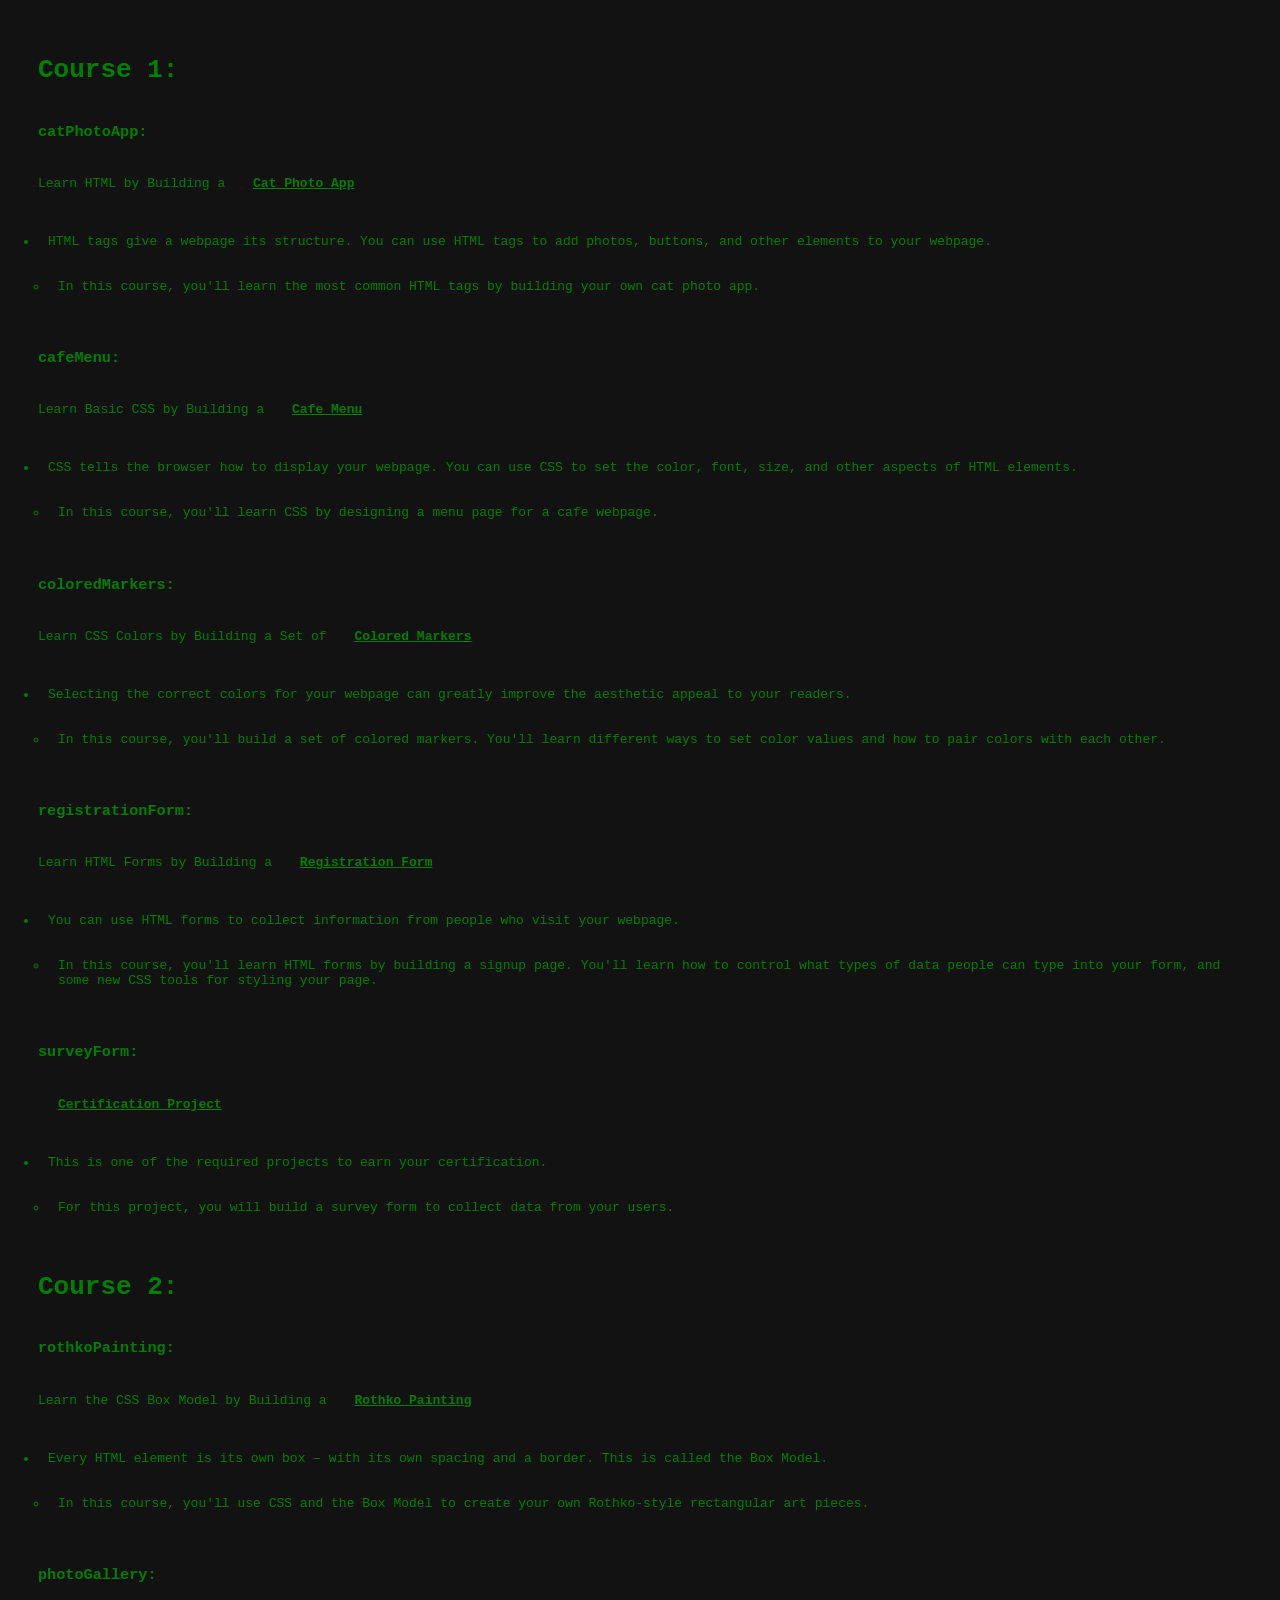
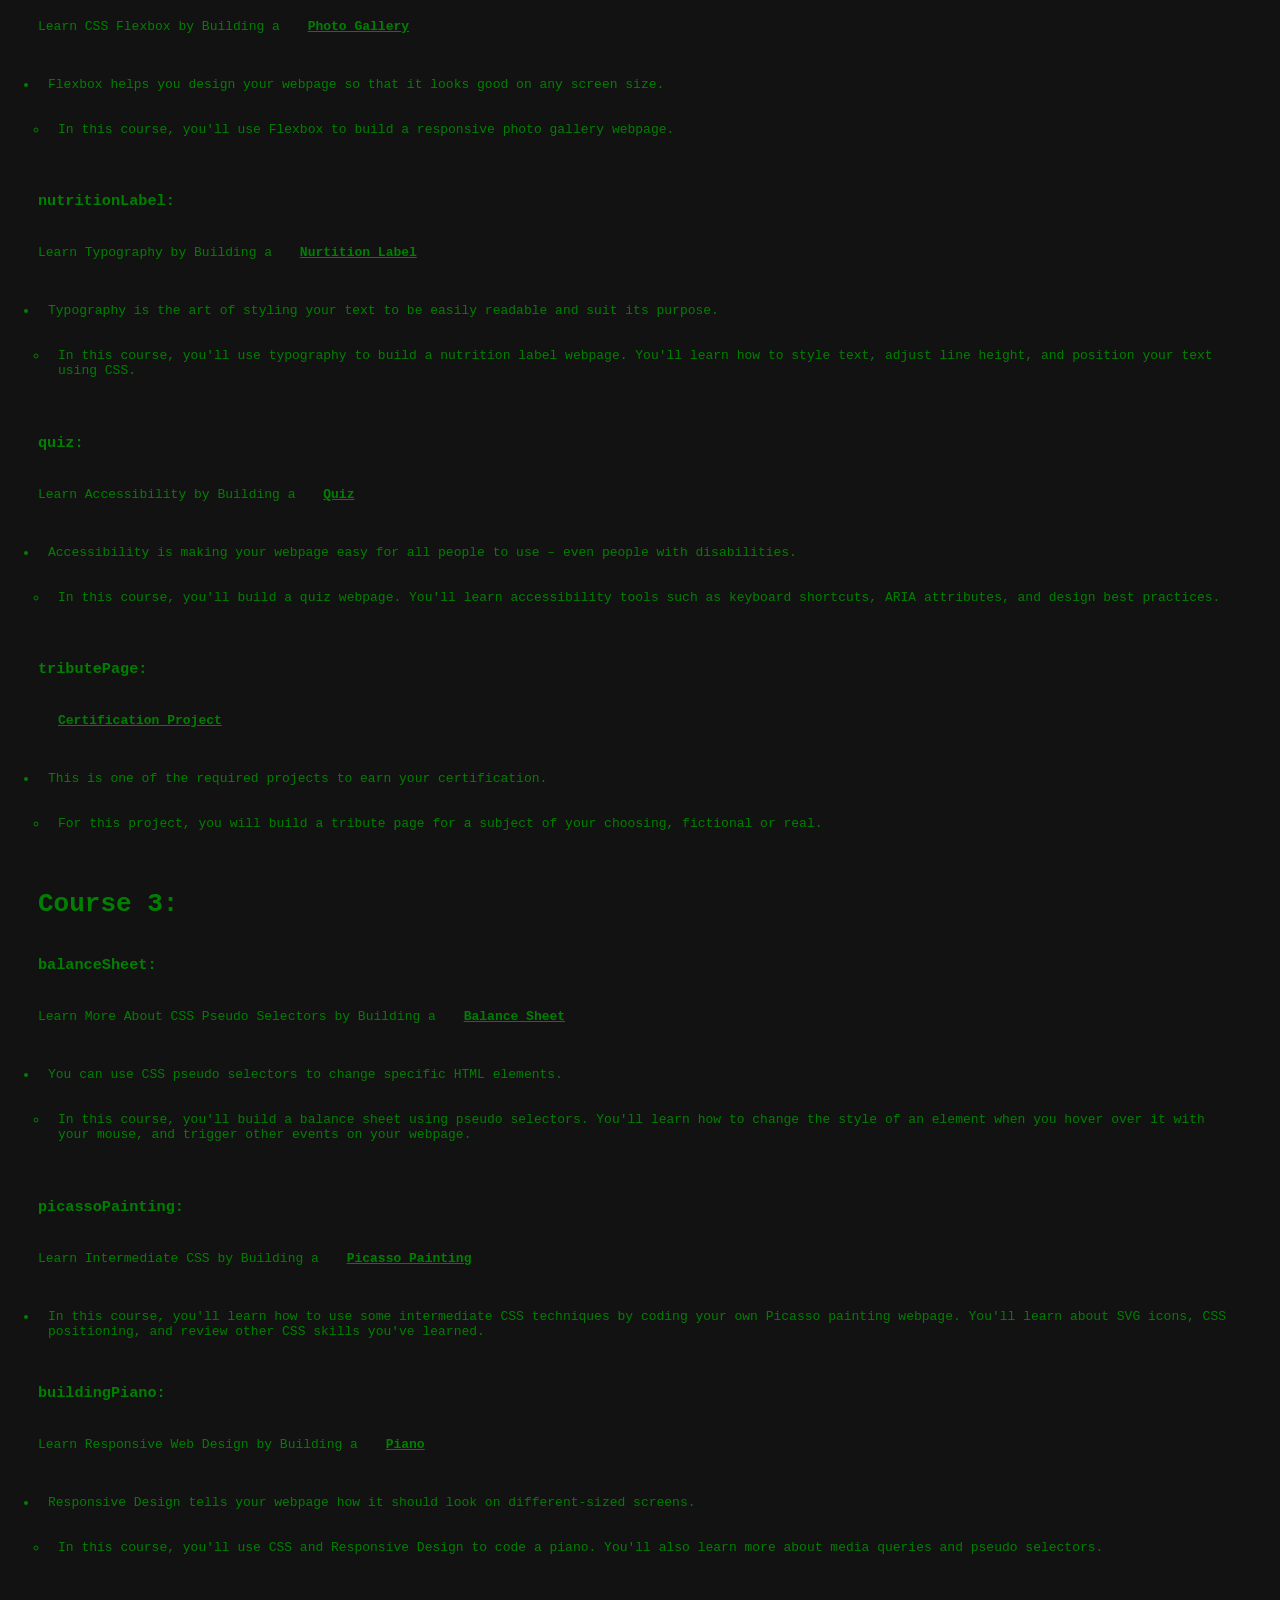
==== index.html @ 643b33eb "Update index.html" ====
<!DOCTYPE html>
<html>
  <head>
    <title>Zo DiSanto - freeCodeCamp</title>
    <meta charset="utf-8">
    <meta name="author" content="Zo DiSanto">
    <meta name="viewport" content="width=device-width, initial-scale=1.0">
    <link rel="icon" type="image/x-icon" href="https://avatars.githubusercontent.com/u/70993217?s=400&u=c252d82e2c57cd011fcbf8a6a89729fcbc9d9026&v=4">
  </head>  
  <style>
    *, html, body {
      background-color: #121212; /* #363535;*/
      color: green;
/*       background-color: darkgrey; */
      font-family: monospace;
      padding: 10px;
    }
    /* Blinking: https://www.w3docs.com/tools/editor/2777 */
/*     .blink {
        font-style: normal;
        animation: blinker 0.6s linear infinite;
    }
    @keyframes blinker {
        50% {
        opacity: 0;
        }
    } */
  </style>
  <body>
    <h1>Course 1:</h1>
    
    <h3>catPhotoApp:</h3>
    <p>Learn HTML by Building a <a href="catPhotoApp/catPhotoApp.html"><b>Cat Photo App</b></a></p>
    <ul>
      <li>HTML tags give a webpage its structure. You can use HTML tags to add photos, buttons, and other elements to your webpage.</li>
      <ul>
        <li>In this course, you'll learn the most common HTML tags by building your own cat photo app.</li>
      </ul>
    </ul>
    
    <h3>cafeMenu:</h3>
    <p>Learn Basic CSS by Building a <a href="cafeMenu/cafeMenu.html"><b>Cafe Menu</b></a></p>
    <ul>
      <li>CSS tells the browser how to display your webpage. You can use CSS to set the color, font, size, and other aspects of HTML elements.</li>
      <ul>
        <li>In this course, you'll learn CSS by designing a menu page for a cafe webpage.</li>
      </ul>
    </ul>
    
    <h3>coloredMarkers:</h3>
    <p>Learn CSS Colors by Building a Set of <a href="coloredMarkers/coloredMarkers.html"><b>Colored Markers</b></a></p>
    <ul>
      <li>Selecting the correct colors for your webpage can greatly improve the aesthetic appeal to your readers.</li>
      <ul>
        <li>In this course, you'll build a set of colored markers. You'll learn different ways to set color values and how to pair colors with each other.</li>
      </ul>
    </ul>
    
    <h3>registrationForm:</h3>
    <p>Learn HTML Forms by Building a <a href="registrationForm/registrationForm.html"><b>Registration Form</b></a></p>
    <ul>
      <li>You can use HTML forms to collect information from people who visit your webpage.</li>
      <ul>
        <li>In this course, you'll learn HTML forms by building a signup page. You'll learn how to control what types of data people can type into your form, and some new CSS tools for styling your page.</li>
      </ul>
    </ul>
    
    <h3>surveyForm:</h3>
    <p><a href="surveyForm/surveyForm.html"><b>Certification Project</b></a></p>
    <ul>
      <li>This is one of the required projects to earn your certification.</li>
      <ul>
        <li>For this project, you will build a survey form to collect data from your users.</li>
      </ul>
    </ul>
    
    <h1>Course 2:</h1>
    
    <h3>rothkoPainting:</h3>
    <p>Learn the CSS Box Model by Building a <a href="rothkoPainting/rothkoPainting.html"><b>Rothko Painting</b></a></p>
    <ul>
      <li>Every HTML element is its own box – with its own spacing and a border. This is called the Box Model.</li>
      <ul>
        <li>In this course, you'll use CSS and the Box Model to create your own Rothko-style rectangular art pieces.</li>
      </ul>
    </ul>
    
    <h3>photoGallery:</h3>
    <p>Learn CSS Flexbox by Building a <a href="photoGallery/photoGallery.html"><b>Photo Gallery</b></a></p>
    <ul>
      <li>Flexbox helps you design your webpage so that it looks good on any screen size.</li>
      <ul>
        <li>In this course, you'll use Flexbox to build a responsive photo gallery webpage.</li>
      </ul>
    </ul>
    
    <h3>nutritionLabel:</h3>
    <p>Learn Typography by Building a <a href="nutritionLabel/nutritionLabel.html"><b>Nurtition Label</b></a></p>
    <ul>
      <li>Typography is the art of styling your text to be easily readable and suit its purpose.</li>
      <ul>
        <li>In this course, you'll use typography to build a nutrition label webpage. You'll learn how to style text, adjust line height, and position your text using CSS.</li>
      </ul>
    </ul>
    
    <h3>quiz:</h3>
    <p>Learn Accessibility by Building a <a href="quiz/quiz.html"><b>Quiz</b></a></p>
    <ul>
      <li>Accessibility is making your webpage easy for all people to use – even people with disabilities.</li>
      <ul>
        <li>In this course, you'll build a quiz webpage. You'll learn accessibility tools such as keyboard shortcuts, ARIA attributes, and design best practices.</li>
      </ul>
    </ul>
    
    <h3>tributePage:</h3>
    <p><a href="tributePage/tributePage.html"><b>Certification Project</b></a></p>
    <ul>
      <li>This is one of the required projects to earn your certification.</li>
      <ul>
        <li>For this project, you will build a tribute page for a subject of your choosing, fictional or real.</li>
      </ul>
    </ul>
    
    <h1>Course 3:</h1>
    
    <h3>balanceSheet:</h3>
    <p>Learn More About CSS Pseudo Selectors by Building a <a href="balanceSheet/balanceSheet.html"><b>Balance Sheet</b></a></p>
    <ul>
      <li>You can use CSS pseudo selectors to change specific HTML elements.</li>
      <ul>
        <li>In this course, you'll build a balance sheet using pseudo selectors. You'll learn how to change the style of an element when you hover over it with your mouse, and trigger other events on your webpage.</li>
      </ul>
    </ul>
    
    <h3>picassoPainting:</h3>
    <p>Learn Intermediate CSS by Building a <a href="picassoPainting/picassoPainting.html"><b>Picasso Painting</b></a></p>
<!--     <ul>
      <li> </li> -->
      <ul>
        <li>In this course, you'll learn how to use some intermediate CSS techniques by coding your own Picasso painting webpage. You'll learn about SVG icons, CSS positioning, and review other CSS skills you've learned.</li>
      </ul>
<!--     </ul> -->
    
    <h3>buildingPiano:</h3>
    <p>Learn Responsive Web Design by Building a <a href="buildingPiano/buildingPiano.html"><b>Piano</b></a></p>
    <ul>
      <li>Responsive Design tells your webpage how it should look on different-sized screens.</li>
      <ul>
        <li>In this course, you'll use CSS and Responsive Design to code a piano. You'll also learn more about media queries and pseudo selectors.</li>
      </ul>
    </ul>
    
  </body>
</html>
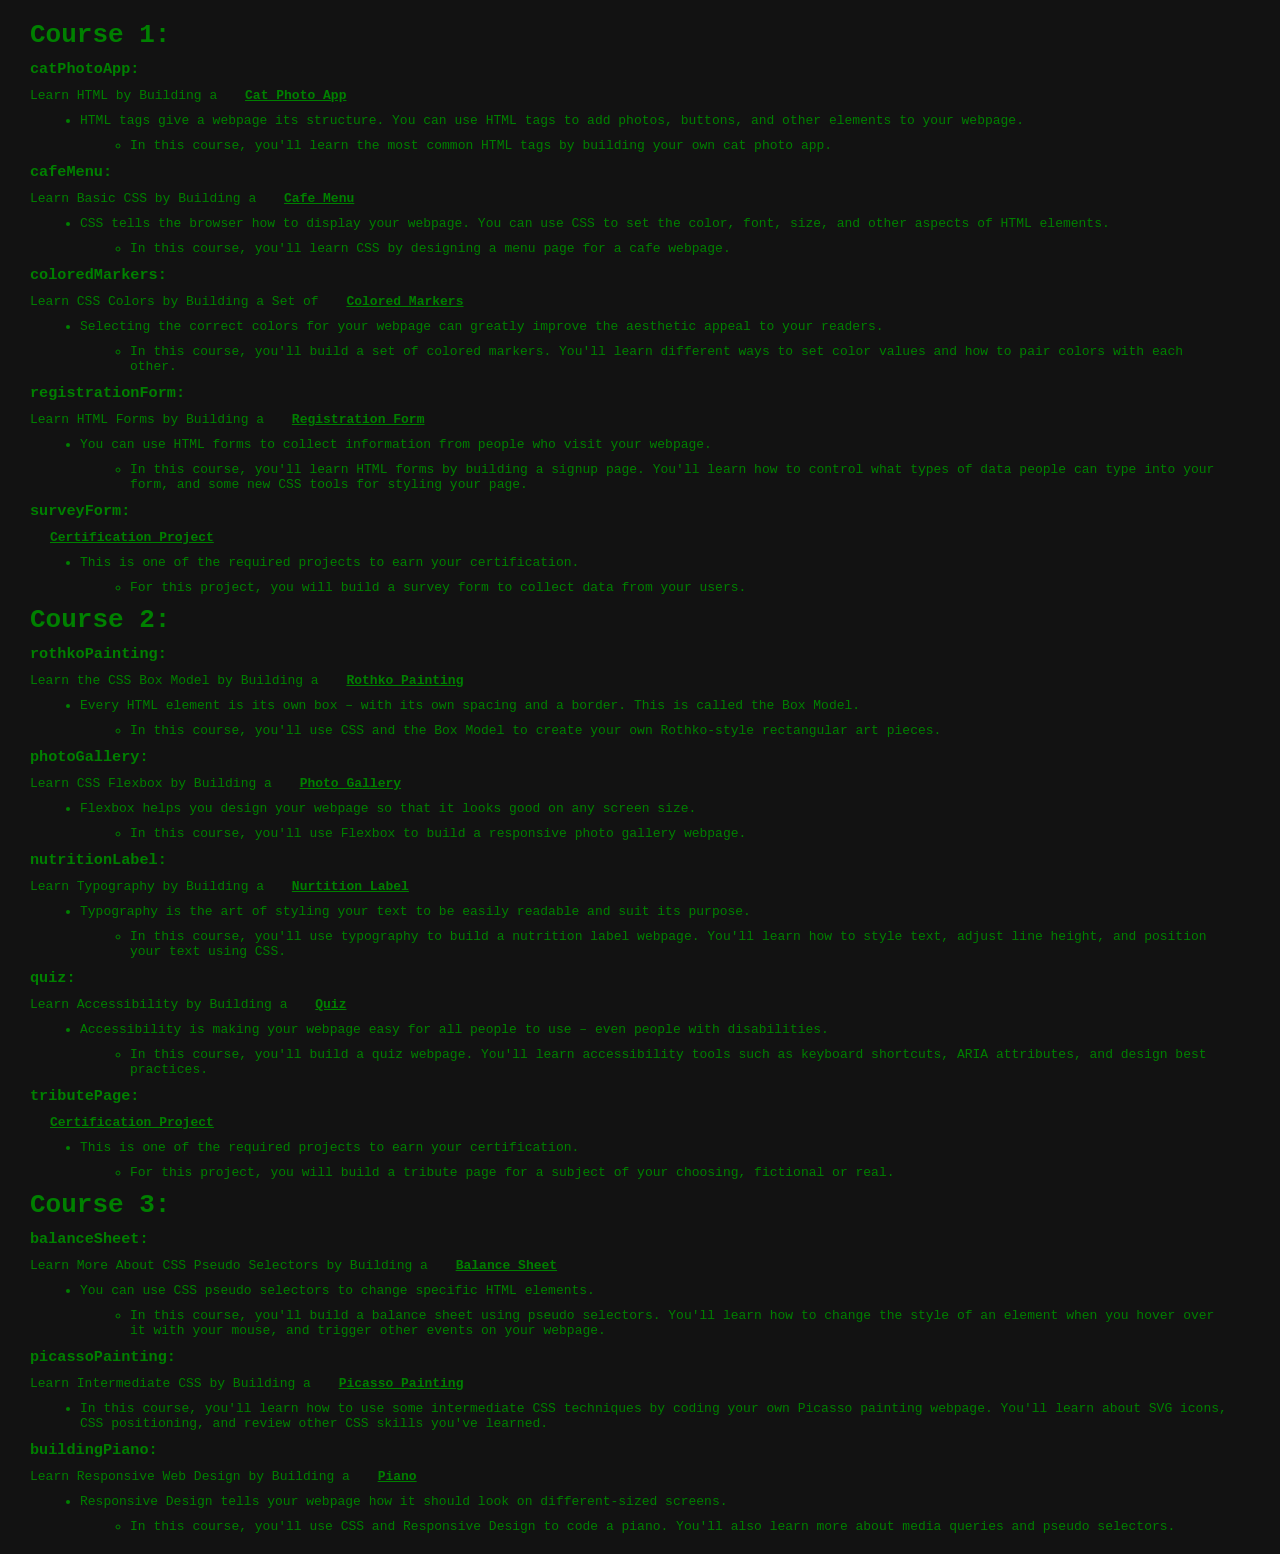
==== commit c412c6e7: "Update index.html" ====
--- a/index.html
+++ b/index.html
@@ -13,7 +13,7 @@
       color: green;
 /*       background-color: darkgrey; */
       font-family: monospace;
-      padding: 10px;
+      margin: 10px;
     }
     /* Blinking: https://www.w3docs.com/tools/editor/2777 */
 /*     .blink {
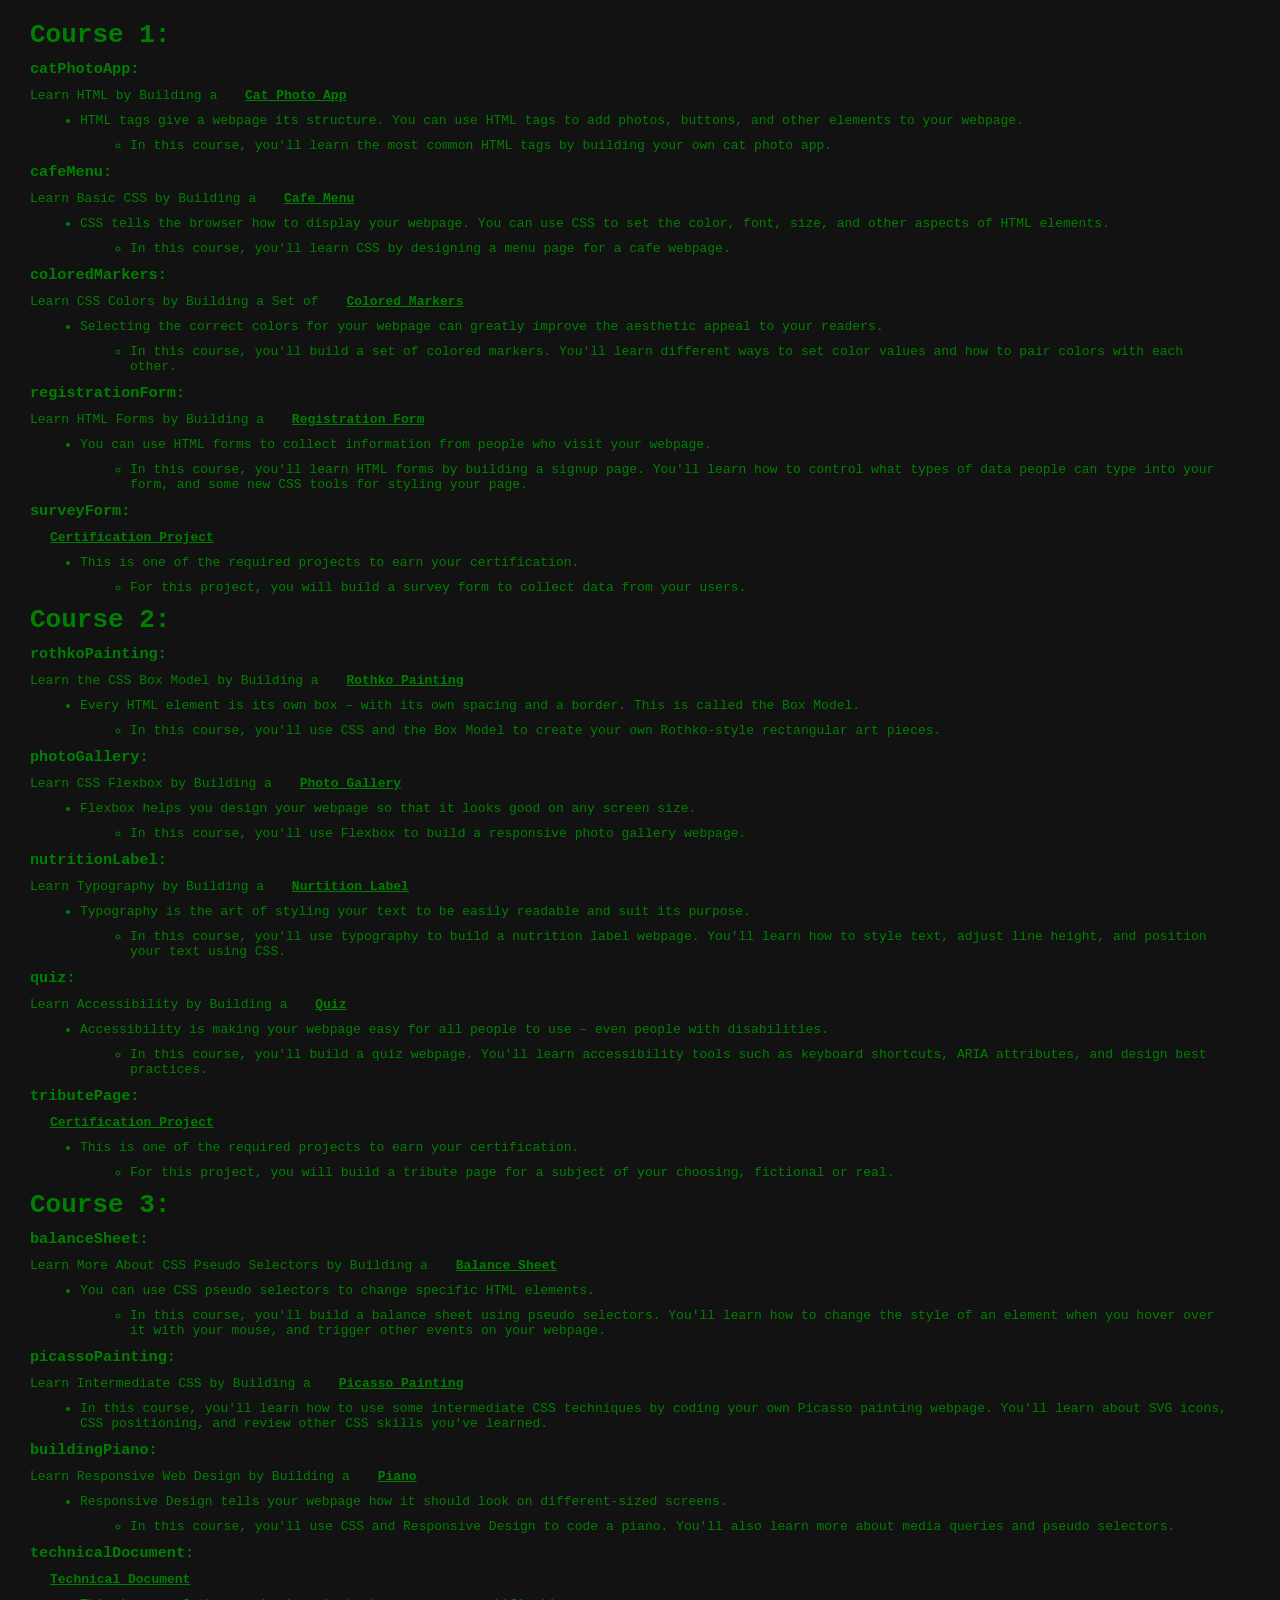
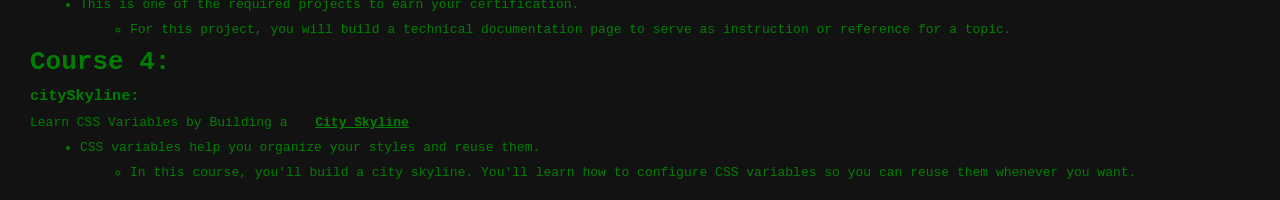
==== commit 27903886: "Update index.html Added: - technicalDocument - citySkyline" ====
--- a/index.html
+++ b/index.html
@@ -150,5 +150,43 @@
       </ul>
     </ul>
     
+    <h3>technicalDocument:</h3>
+    <p><a href="technicalDocument/techDocu.html"><b>Technical Document</b></a></p>
+    <ul>
+      <li>This is one of the required projects to earn your certification.</li>
+      <ul>
+        <li>For this project, you will build a technical documentation page to serve as instruction or reference for a topic.</li>
+      </ul>
+    </ul>
+    
+    <h1>Course 4:</h1>
+    
+    <h3>citySkyline:</h3>
+    <p>Learn CSS Variables by Building a <a href="citySkyline/citySkyline.html"><b>City Skyline</b></a></p>
+    <ul>
+      <li>CSS variables help you organize your styles and reuse them.</li>
+      <ul>
+        <li>In this course, you'll build a city skyline. You'll learn how to configure CSS variables so you can reuse them whenever you want.</li>
+      </ul>
+    </ul>
+    
+    <!--<h3>picassoPainting:</h3>
+    <p>Learn Intermediate CSS by Building a <a href="picassoPainting/picassoPainting.html"><b>Picasso Painting</b></a></p>
+     <ul>
+      <li> </li> 
+      <ul>
+        <li>In this course, you'll learn how to use some intermediate CSS techniques by coding your own Picasso painting webpage. You'll learn about SVG icons, CSS positioning, and review other CSS skills you've learned.</li>
+      </ul>
+    </ul> 
+    
+    <h3>buildingPiano:</h3>
+    <p>Learn Responsive Web Design by Building a <a href="buildingPiano/buildingPiano.html"><b>Piano</b></a></p>
+    <ul>
+      <li>Responsive Design tells your webpage how it should look on different-sized screens.</li>
+      <ul>
+        <li>In this course, you'll use CSS and Responsive Design to code a piano. You'll also learn more about media queries and pseudo selectors.</li>
+      </ul>
+    </ul>-->
+    
   </body>
 </html>
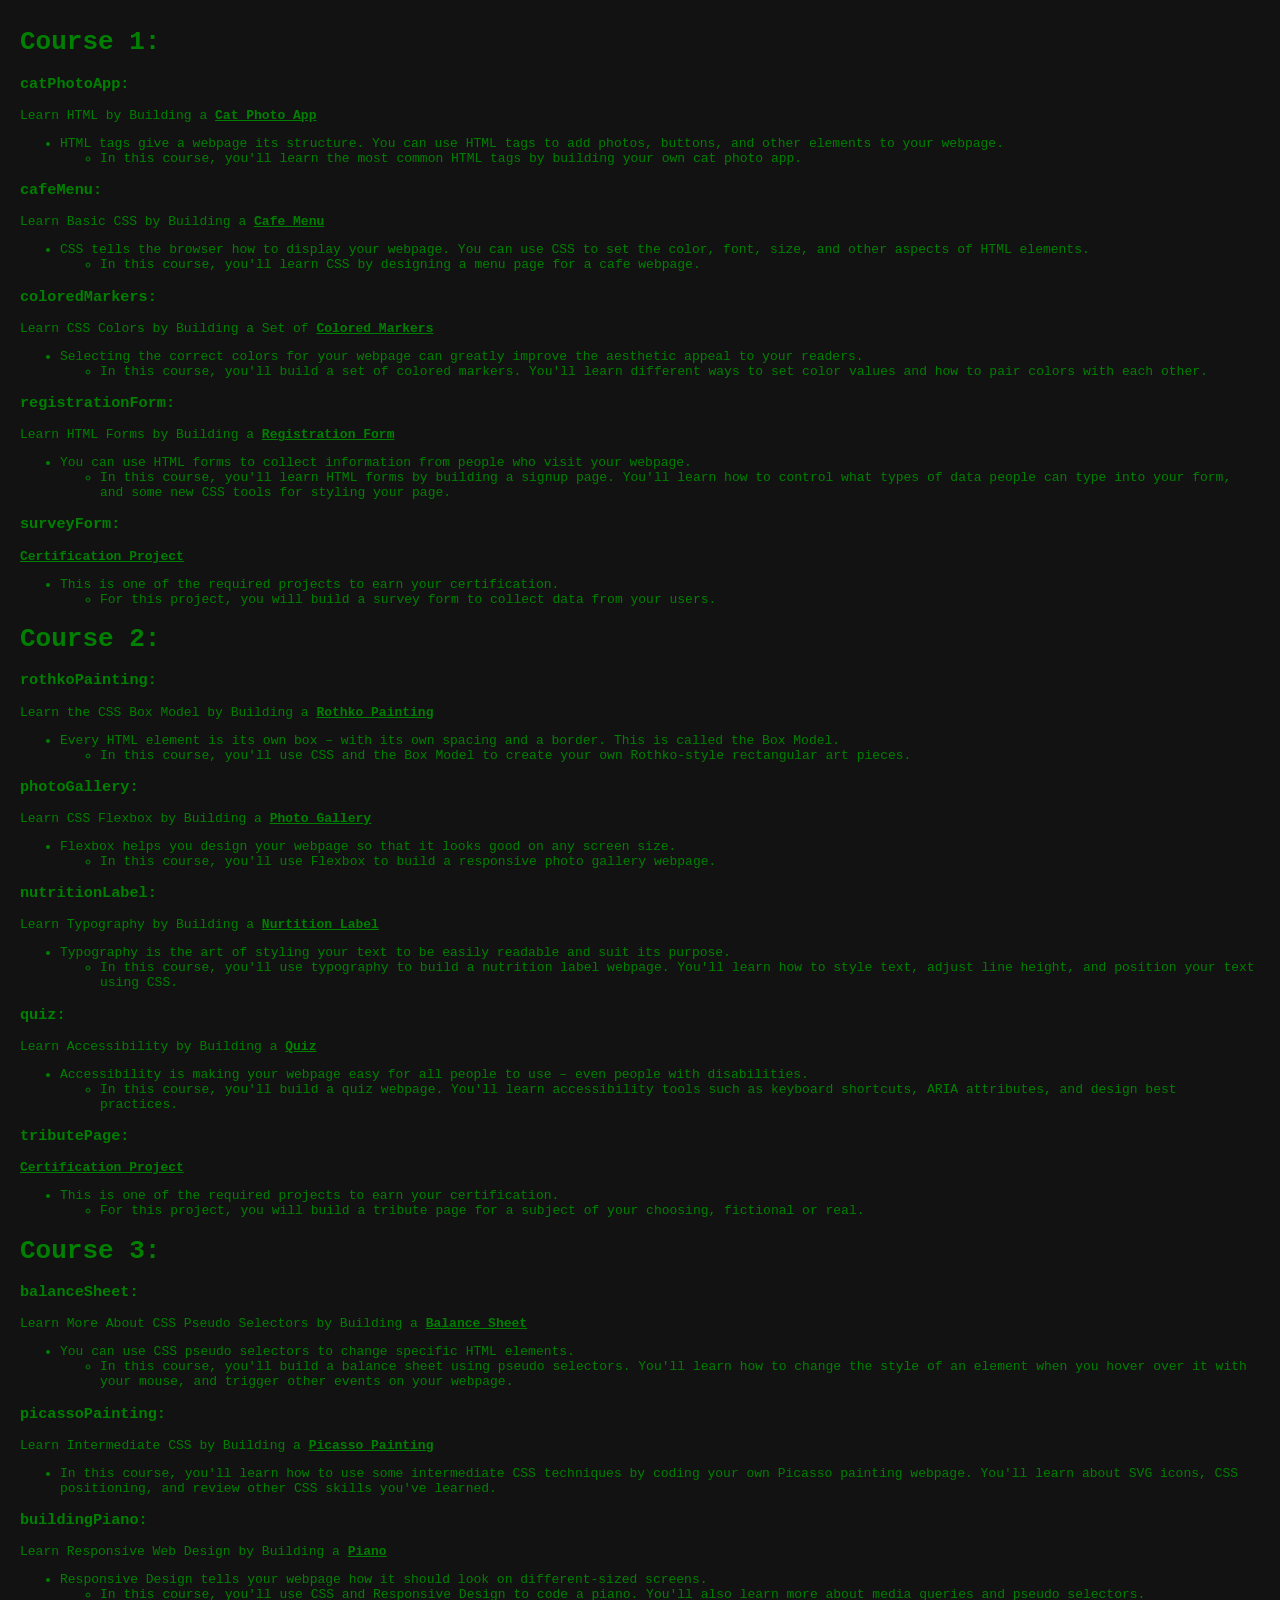
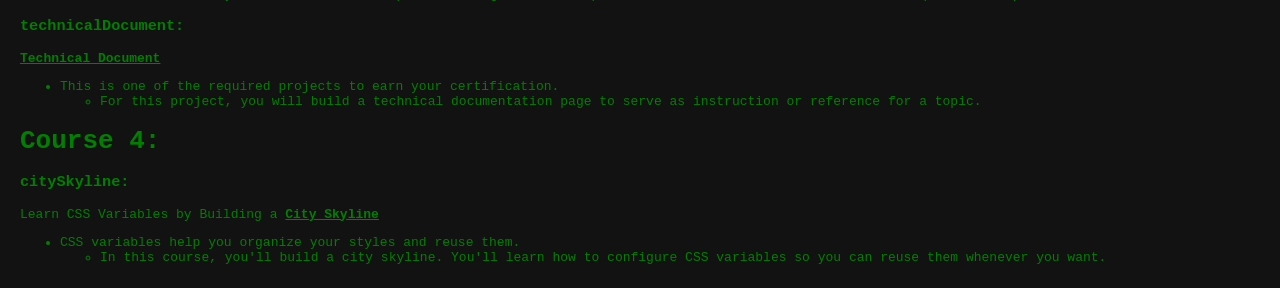
==== commit 719dac78: "Update index.html" ====
--- a/index.html
+++ b/index.html
@@ -13,6 +13,8 @@
       color: green;
 /*       background-color: darkgrey; */
       font-family: monospace;
+    }
+    html, body {
       margin: 10px;
     }
     /* Blinking: https://www.w3docs.com/tools/editor/2777 */
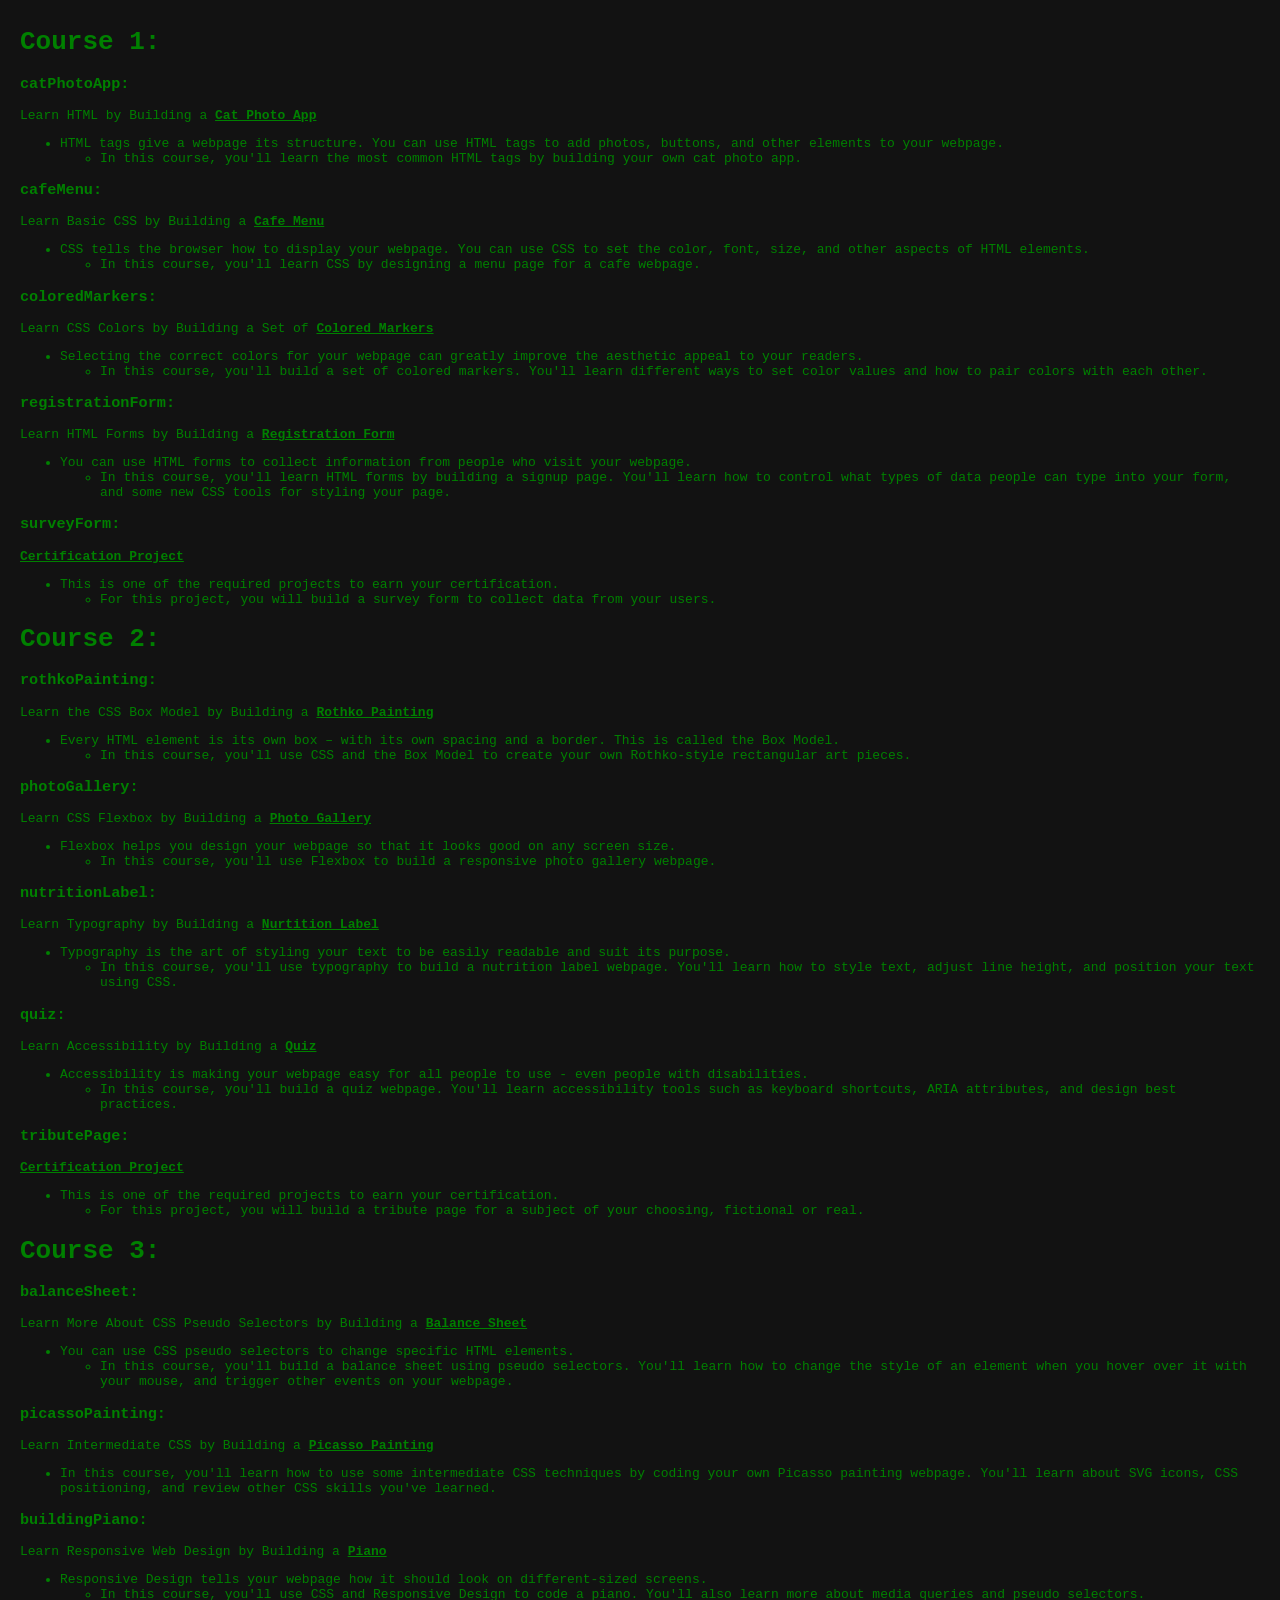
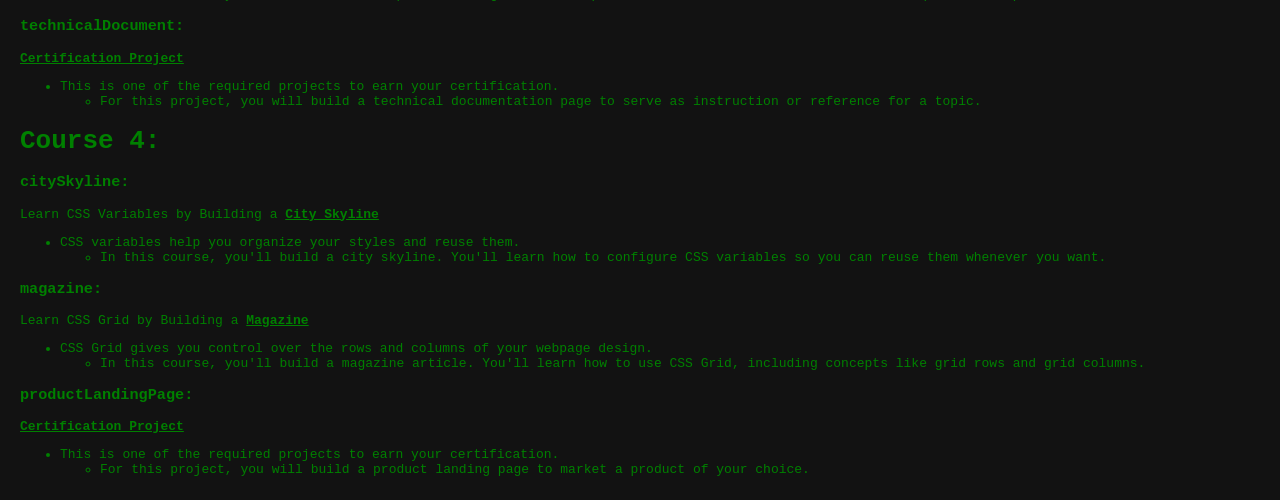
==== commit 2a670486: "in progress" ====
--- a/index.html
+++ b/index.html
@@ -17,16 +17,6 @@
     html, body {
       margin: 10px;
     }
-    /* Blinking: https://www.w3docs.com/tools/editor/2777 */
-/*     .blink {
-        font-style: normal;
-        animation: blinker 0.6s linear infinite;
-    }
-    @keyframes blinker {
-        50% {
-        opacity: 0;
-        }
-    } */
   </style>
   <body>
     <h1>Course 1:</h1>
@@ -108,7 +98,7 @@
     <h3>quiz:</h3>
     <p>Learn Accessibility by Building a <a href="quiz/quiz.html"><b>Quiz</b></a></p>
     <ul>
-      <li>Accessibility is making your webpage easy for all people to use – even people with disabilities.</li>
+      <li>Accessibility is making your webpage easy for all people to use - even people with disabilities.</li>
       <ul>
         <li>In this course, you'll build a quiz webpage. You'll learn accessibility tools such as keyboard shortcuts, ARIA attributes, and design best practices.</li>
       </ul>
@@ -153,7 +143,7 @@
     </ul>
     
     <h3>technicalDocument:</h3>
-    <p><a href="technicalDocument/techDocu.html"><b>Technical Document</b></a></p>
+    <p><a href="technicalDocument/techDocu.html"><b>Certification Project</b></a></p>
     <ul>
       <li>This is one of the required projects to earn your certification.</li>
       <ul>
@@ -171,24 +161,25 @@
         <li>In this course, you'll build a city skyline. You'll learn how to configure CSS variables so you can reuse them whenever you want.</li>
       </ul>
     </ul>
+
+    <h3>magazine:</h3>
+    <p>Learn CSS Grid by Building a <a href="magazine/index.html"><b>Magazine</b></a></p>
+    <ul>
+      <li>CSS Grid gives you control over the rows and columns of your webpage design.</li>
+      <ul>
+        <li>In this course, you'll build a magazine article. You'll learn how to use CSS Grid, including concepts like grid rows and grid columns.</li>
+      </ul>
+    </ul>
+
+    <h3>productLandingPage:</h3>
+    <p><a href="productLandingPage/index.html"><b>Certification Project</b></a></p>
+    <ul>
+      <li>This is one of the required projects to earn your certification.</li>
+      <ul>
+        <li>For this project, you will build a product landing page to market a product of your choice.</li>
+      </ul>
+    </ul>
     
-    <!--<h3>picassoPainting:</h3>
-    <p>Learn Intermediate CSS by Building a <a href="picassoPainting/picassoPainting.html"><b>Picasso Painting</b></a></p>
-     <ul>
-      <li> </li> 
-      <ul>
-        <li>In this course, you'll learn how to use some intermediate CSS techniques by coding your own Picasso painting webpage. You'll learn about SVG icons, CSS positioning, and review other CSS skills you've learned.</li>
-      </ul>
-    </ul> 
-    
-    <h3>buildingPiano:</h3>
-    <p>Learn Responsive Web Design by Building a <a href="buildingPiano/buildingPiano.html"><b>Piano</b></a></p>
-    <ul>
-      <li>Responsive Design tells your webpage how it should look on different-sized screens.</li>
-      <ul>
-        <li>In this course, you'll use CSS and Responsive Design to code a piano. You'll also learn more about media queries and pseudo selectors.</li>
-      </ul>
-    </ul>-->
     
   </body>
 </html>
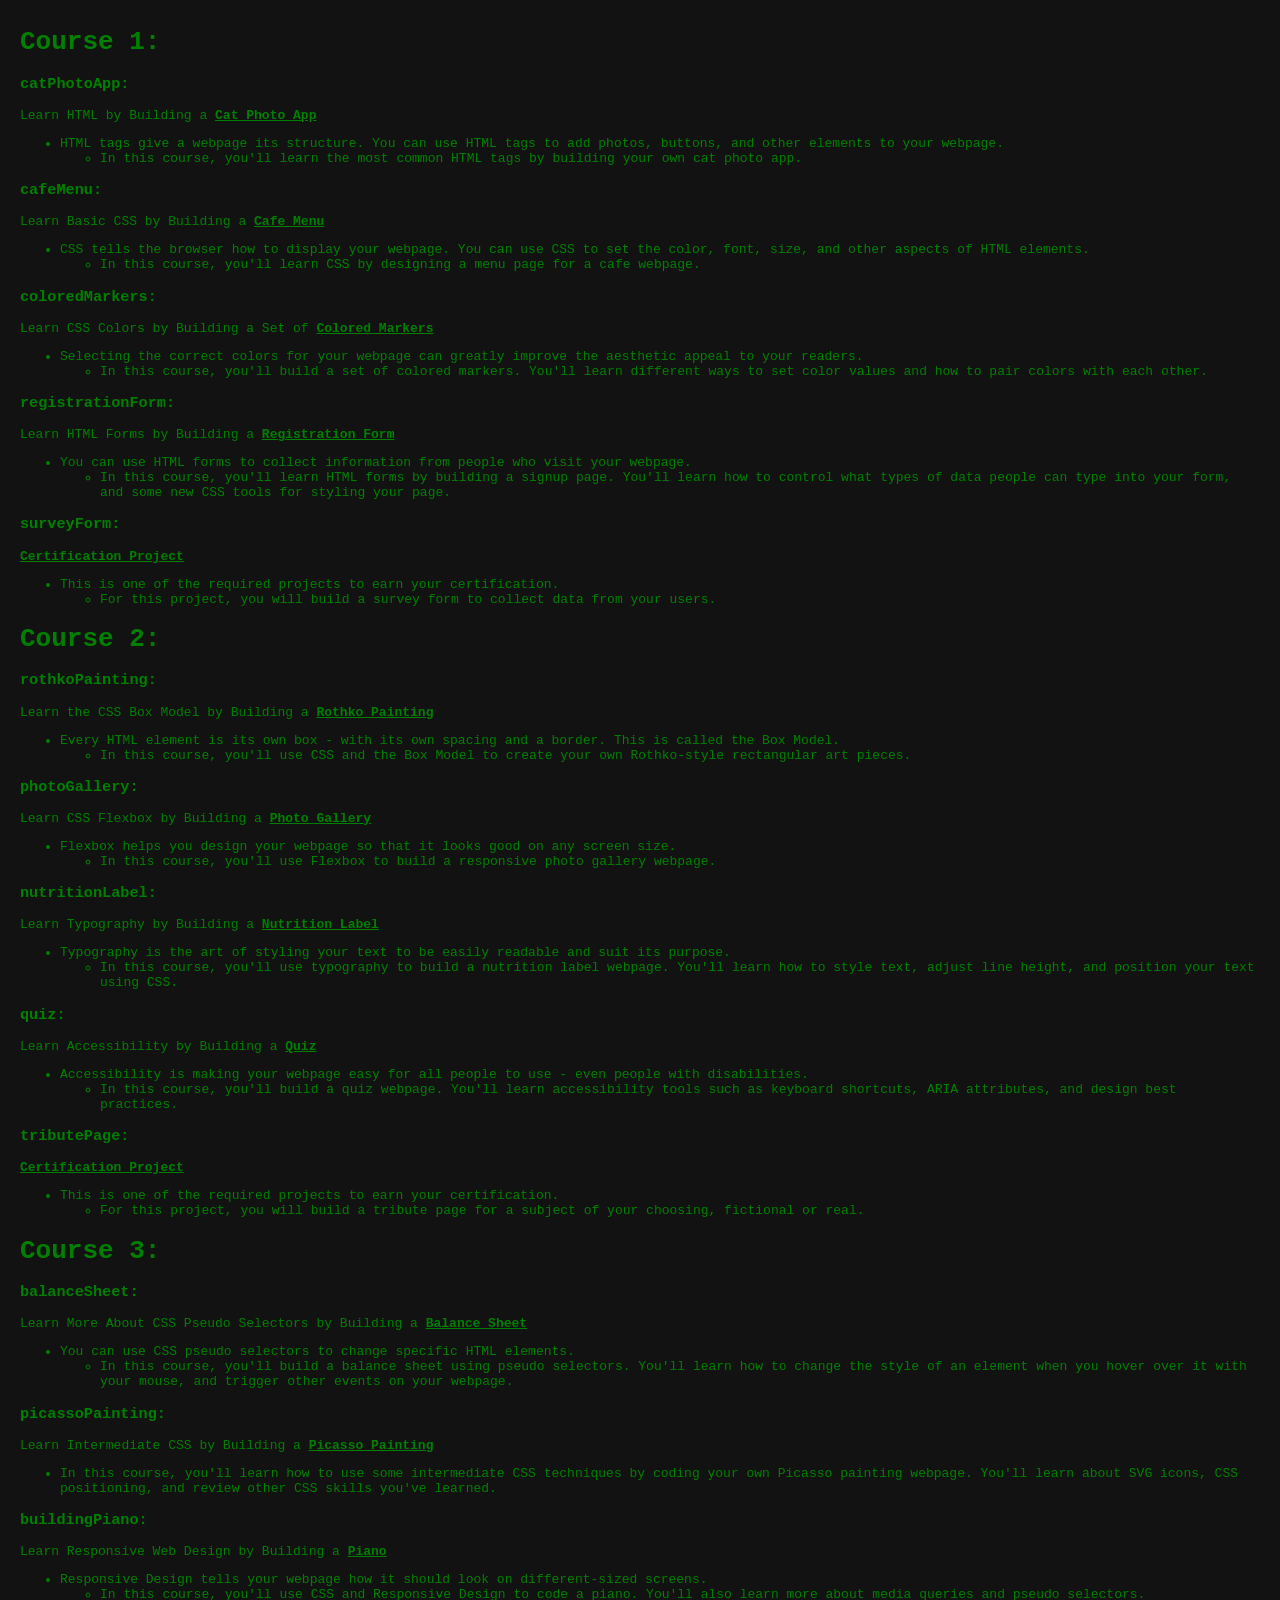
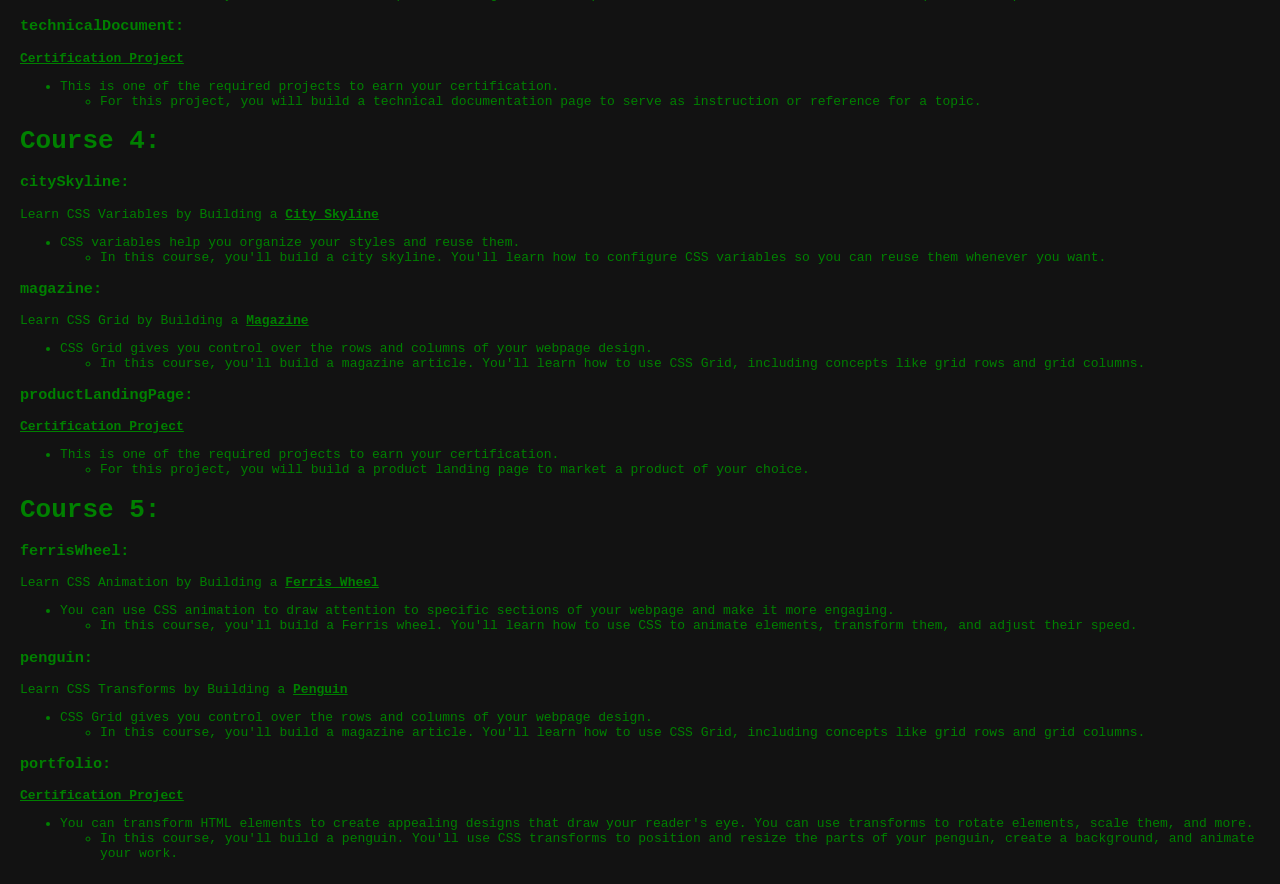
==== commit bb2cab53: "planning for tomorrow" ====
--- a/index.html
+++ b/index.html
@@ -2,184 +2,409 @@
 <html>
   <head>
     <title>Zo DiSanto - freeCodeCamp</title>
-    <meta charset="utf-8">
-    <meta name="author" content="Zo DiSanto">
-    <meta name="viewport" content="width=device-width, initial-scale=1.0">
-    <link rel="icon" type="image/x-icon" href="https://avatars.githubusercontent.com/u/70993217?s=400&u=c252d82e2c57cd011fcbf8a6a89729fcbc9d9026&v=4">
-  </head>  
+    <meta charset="utf-8" />
+    <meta name="author" content="Zo DiSanto" />
+    <meta name="viewport" content="width=device-width, initial-scale=1.0" />
+    <link
+      rel="icon"
+      type="image/x-icon"
+      href="https://avatars.githubusercontent.com/u/70993217?s=400&u=c252d82e2c57cd011fcbf8a6a89729fcbc9d9026&v=4"
+    />
+  </head>
   <style>
-    *, html, body {
+    *,
+    html,
+    body {
       background-color: #121212; /* #363535;*/
       color: green;
-/*       background-color: darkgrey; */
+      /*       background-color: darkgrey; */
       font-family: monospace;
     }
-    html, body {
+    html,
+    body {
       margin: 10px;
     }
   </style>
   <body>
     <h1>Course 1:</h1>
-    
+
     <h3>catPhotoApp:</h3>
-    <p>Learn HTML by Building a <a href="catPhotoApp/catPhotoApp.html"><b>Cat Photo App</b></a></p>
-    <ul>
-      <li>HTML tags give a webpage its structure. You can use HTML tags to add photos, buttons, and other elements to your webpage.</li>
-      <ul>
-        <li>In this course, you'll learn the most common HTML tags by building your own cat photo app.</li>
-      </ul>
-    </ul>
-    
+    <p>
+      Learn HTML by Building a
+      <a href="catPhotoApp/catPhotoApp.html" target="_blank"
+        ><b>Cat Photo App</b></a
+      >
+    </p>
+    <ul>
+      <li>
+        HTML tags give a webpage its structure. You can use HTML tags to add
+        photos, buttons, and other elements to your webpage.
+      </li>
+      <ul>
+        <li>
+          In this course, you'll learn the most common HTML tags by building
+          your own cat photo app.
+        </li>
+      </ul>
+    </ul>
+
     <h3>cafeMenu:</h3>
-    <p>Learn Basic CSS by Building a <a href="cafeMenu/cafeMenu.html"><b>Cafe Menu</b></a></p>
-    <ul>
-      <li>CSS tells the browser how to display your webpage. You can use CSS to set the color, font, size, and other aspects of HTML elements.</li>
-      <ul>
-        <li>In this course, you'll learn CSS by designing a menu page for a cafe webpage.</li>
-      </ul>
-    </ul>
-    
+    <p>
+      Learn Basic CSS by Building a
+      <a href="cafeMenu/cafeMenu.html" target="_blank"><b>Cafe Menu</b></a>
+    </p>
+    <ul>
+      <li>
+        CSS tells the browser how to display your webpage. You can use CSS to
+        set the color, font, size, and other aspects of HTML elements.
+      </li>
+      <ul>
+        <li>
+          In this course, you'll learn CSS by designing a menu page for a cafe
+          webpage.
+        </li>
+      </ul>
+    </ul>
+
     <h3>coloredMarkers:</h3>
-    <p>Learn CSS Colors by Building a Set of <a href="coloredMarkers/coloredMarkers.html"><b>Colored Markers</b></a></p>
-    <ul>
-      <li>Selecting the correct colors for your webpage can greatly improve the aesthetic appeal to your readers.</li>
-      <ul>
-        <li>In this course, you'll build a set of colored markers. You'll learn different ways to set color values and how to pair colors with each other.</li>
-      </ul>
-    </ul>
-    
+    <p>
+      Learn CSS Colors by Building a Set of
+      <a href="coloredMarkers/coloredMarkers.html" target="_blank"
+        ><b>Colored Markers</b></a
+      >
+    </p>
+    <ul>
+      <li>
+        Selecting the correct colors for your webpage can greatly improve the
+        aesthetic appeal to your readers.
+      </li>
+      <ul>
+        <li>
+          In this course, you'll build a set of colored markers. You'll learn
+          different ways to set color values and how to pair colors with each
+          other.
+        </li>
+      </ul>
+    </ul>
+
     <h3>registrationForm:</h3>
-    <p>Learn HTML Forms by Building a <a href="registrationForm/registrationForm.html"><b>Registration Form</b></a></p>
-    <ul>
-      <li>You can use HTML forms to collect information from people who visit your webpage.</li>
-      <ul>
-        <li>In this course, you'll learn HTML forms by building a signup page. You'll learn how to control what types of data people can type into your form, and some new CSS tools for styling your page.</li>
-      </ul>
-    </ul>
-    
+    <p>
+      Learn HTML Forms by Building a
+      <a href="registrationForm/registrationForm.html" target="_blank"
+        ><b>Registration Form</b></a
+      >
+    </p>
+    <ul>
+      <li>
+        You can use HTML forms to collect information from people who visit your
+        webpage.
+      </li>
+      <ul>
+        <li>
+          In this course, you'll learn HTML forms by building a signup page.
+          You'll learn how to control what types of data people can type into
+          your form, and some new CSS tools for styling your page.
+        </li>
+      </ul>
+    </ul>
+
     <h3>surveyForm:</h3>
-    <p><a href="surveyForm/surveyForm.html"><b>Certification Project</b></a></p>
+    <p>
+      <a href="surveyForm/surveyForm.html" target="_blank"
+        ><b>Certification Project</b></a
+      >
+    </p>
     <ul>
       <li>This is one of the required projects to earn your certification.</li>
       <ul>
-        <li>For this project, you will build a survey form to collect data from your users.</li>
-      </ul>
-    </ul>
-    
+        <li>
+          For this project, you will build a survey form to collect data from
+          your users.
+        </li>
+      </ul>
+    </ul>
+
     <h1>Course 2:</h1>
-    
+
     <h3>rothkoPainting:</h3>
-    <p>Learn the CSS Box Model by Building a <a href="rothkoPainting/rothkoPainting.html"><b>Rothko Painting</b></a></p>
-    <ul>
-      <li>Every HTML element is its own box – with its own spacing and a border. This is called the Box Model.</li>
-      <ul>
-        <li>In this course, you'll use CSS and the Box Model to create your own Rothko-style rectangular art pieces.</li>
-      </ul>
-    </ul>
-    
+    <p>
+      Learn the CSS Box Model by Building a
+      <a href="rothkoPainting/rothkoPainting.html" target="_blank"
+        ><b>Rothko Painting</b></a
+      >
+    </p>
+    <ul>
+      <li>
+        Every HTML element is its own box - with its own spacing and a border.
+        This is called the Box Model.
+      </li>
+      <ul>
+        <li>
+          In this course, you'll use CSS and the Box Model to create your own
+          Rothko-style rectangular art pieces.
+        </li>
+      </ul>
+    </ul>
+
     <h3>photoGallery:</h3>
-    <p>Learn CSS Flexbox by Building a <a href="photoGallery/photoGallery.html"><b>Photo Gallery</b></a></p>
-    <ul>
-      <li>Flexbox helps you design your webpage so that it looks good on any screen size.</li>
-      <ul>
-        <li>In this course, you'll use Flexbox to build a responsive photo gallery webpage.</li>
-      </ul>
-    </ul>
-    
+    <p>
+      Learn CSS Flexbox by Building a
+      <a href="photoGallery/photoGallery.html" target="_blank"
+        ><b>Photo Gallery</b></a
+      >
+    </p>
+    <ul>
+      <li>
+        Flexbox helps you design your webpage so that it looks good on any
+        screen size.
+      </li>
+      <ul>
+        <li>
+          In this course, you'll use Flexbox to build a responsive photo gallery
+          webpage.
+        </li>
+      </ul>
+    </ul>
+
     <h3>nutritionLabel:</h3>
-    <p>Learn Typography by Building a <a href="nutritionLabel/nutritionLabel.html"><b>Nurtition Label</b></a></p>
-    <ul>
-      <li>Typography is the art of styling your text to be easily readable and suit its purpose.</li>
-      <ul>
-        <li>In this course, you'll use typography to build a nutrition label webpage. You'll learn how to style text, adjust line height, and position your text using CSS.</li>
-      </ul>
-    </ul>
-    
+    <p>
+      Learn Typography by Building a
+      <a href="nutritionLabel/nutritionLabel.html" target="_blank"
+        ><b>Nutrition Label</b></a
+      >
+    </p>
+    <ul>
+      <li>
+        Typography is the art of styling your text to be easily readable and
+        suit its purpose.
+      </li>
+      <ul>
+        <li>
+          In this course, you'll use typography to build a nutrition label
+          webpage. You'll learn how to style text, adjust line height, and
+          position your text using CSS.
+        </li>
+      </ul>
+    </ul>
+
     <h3>quiz:</h3>
-    <p>Learn Accessibility by Building a <a href="quiz/quiz.html"><b>Quiz</b></a></p>
-    <ul>
-      <li>Accessibility is making your webpage easy for all people to use - even people with disabilities.</li>
-      <ul>
-        <li>In this course, you'll build a quiz webpage. You'll learn accessibility tools such as keyboard shortcuts, ARIA attributes, and design best practices.</li>
-      </ul>
-    </ul>
-    
+    <p>
+      Learn Accessibility by Building a
+      <a href="quiz/quiz.html" target="_blank"><b>Quiz</b></a>
+    </p>
+    <ul>
+      <li>
+        Accessibility is making your webpage easy for all people to use - even
+        people with disabilities.
+      </li>
+      <ul>
+        <li>
+          In this course, you'll build a quiz webpage. You'll learn
+          accessibility tools such as keyboard shortcuts, ARIA attributes, and
+          design best practices.
+        </li>
+      </ul>
+    </ul>
+
     <h3>tributePage:</h3>
-    <p><a href="tributePage/tributePage.html"><b>Certification Project</b></a></p>
+    <p>
+      <a href="tributePage/tributePage.html" target="_blank"
+        ><b>Certification Project</b></a
+      >
+    </p>
     <ul>
       <li>This is one of the required projects to earn your certification.</li>
       <ul>
-        <li>For this project, you will build a tribute page for a subject of your choosing, fictional or real.</li>
-      </ul>
-    </ul>
-    
+        <li>
+          For this project, you will build a tribute page for a subject of your
+          choosing, fictional or real.
+        </li>
+      </ul>
+    </ul>
+
     <h1>Course 3:</h1>
-    
+
     <h3>balanceSheet:</h3>
-    <p>Learn More About CSS Pseudo Selectors by Building a <a href="balanceSheet/balanceSheet.html"><b>Balance Sheet</b></a></p>
-    <ul>
-      <li>You can use CSS pseudo selectors to change specific HTML elements.</li>
-      <ul>
-        <li>In this course, you'll build a balance sheet using pseudo selectors. You'll learn how to change the style of an element when you hover over it with your mouse, and trigger other events on your webpage.</li>
-      </ul>
-    </ul>
-    
+    <p>
+      Learn More About CSS Pseudo Selectors by Building a
+      <a href="balanceSheet/balanceSheet.html" target="_blank"
+        ><b>Balance Sheet</b></a
+      >
+    </p>
+    <ul>
+      <li>
+        You can use CSS pseudo selectors to change specific HTML elements.
+      </li>
+      <ul>
+        <li>
+          In this course, you'll build a balance sheet using pseudo selectors.
+          You'll learn how to change the style of an element when you hover over
+          it with your mouse, and trigger other events on your webpage.
+        </li>
+      </ul>
+    </ul>
+
     <h3>picassoPainting:</h3>
-    <p>Learn Intermediate CSS by Building a <a href="picassoPainting/picassoPainting.html"><b>Picasso Painting</b></a></p>
-<!--     <ul>
-      <li> </li> -->
-      <ul>
-        <li>In this course, you'll learn how to use some intermediate CSS techniques by coding your own Picasso painting webpage. You'll learn about SVG icons, CSS positioning, and review other CSS skills you've learned.</li>
-      </ul>
-<!--     </ul> -->
-    
+    <p>
+      Learn Intermediate CSS by Building a
+      <a href="picassoPainting/picassoPainting.html" target="_blank"
+        ><b>Picasso Painting</b></a
+      >
+    </p>
+    <ul>
+      <li>
+        In this course, you'll learn how to use some intermediate CSS techniques
+        by coding your own Picasso painting webpage. You'll learn about SVG
+        icons, CSS positioning, and review other CSS skills you've learned.
+      </li>
+    </ul>
+
     <h3>buildingPiano:</h3>
-    <p>Learn Responsive Web Design by Building a <a href="buildingPiano/buildingPiano.html"><b>Piano</b></a></p>
-    <ul>
-      <li>Responsive Design tells your webpage how it should look on different-sized screens.</li>
-      <ul>
-        <li>In this course, you'll use CSS and Responsive Design to code a piano. You'll also learn more about media queries and pseudo selectors.</li>
-      </ul>
-    </ul>
-    
+    <p>
+      Learn Responsive Web Design by Building a
+      <a href="buildingPiano/buildingPiano.html" target="_blank"
+        ><b>Piano</b></a
+      >
+    </p>
+    <ul>
+      <li>
+        Responsive Design tells your webpage how it should look on
+        different-sized screens.
+      </li>
+      <ul>
+        <li>
+          In this course, you'll use CSS and Responsive Design to code a piano.
+          You'll also learn more about media queries and pseudo selectors.
+        </li>
+      </ul>
+    </ul>
+
     <h3>technicalDocument:</h3>
-    <p><a href="technicalDocument/techDocu.html"><b>Certification Project</b></a></p>
+    <p>
+      <a href="technicalDocument/techDocu.html" target="_blank"
+        ><b>Certification Project</b></a
+      >
+    </p>
     <ul>
       <li>This is one of the required projects to earn your certification.</li>
       <ul>
-        <li>For this project, you will build a technical documentation page to serve as instruction or reference for a topic.</li>
-      </ul>
-    </ul>
-    
+        <li>
+          For this project, you will build a technical documentation page to
+          serve as instruction or reference for a topic.
+        </li>
+      </ul>
+    </ul>
+
     <h1>Course 4:</h1>
-    
+
     <h3>citySkyline:</h3>
-    <p>Learn CSS Variables by Building a <a href="citySkyline/citySkyline.html"><b>City Skyline</b></a></p>
+    <p>
+      Learn CSS Variables by Building a
+      <a href="citySkyline/citySkyline.html" target="_blank"
+        ><b>City Skyline</b></a
+      >
+    </p>
     <ul>
       <li>CSS variables help you organize your styles and reuse them.</li>
       <ul>
-        <li>In this course, you'll build a city skyline. You'll learn how to configure CSS variables so you can reuse them whenever you want.</li>
+        <li>
+          In this course, you'll build a city skyline. You'll learn how to
+          configure CSS variables so you can reuse them whenever you want.
+        </li>
       </ul>
     </ul>
 
     <h3>magazine:</h3>
-    <p>Learn CSS Grid by Building a <a href="magazine/index.html"><b>Magazine</b></a></p>
-    <ul>
-      <li>CSS Grid gives you control over the rows and columns of your webpage design.</li>
-      <ul>
-        <li>In this course, you'll build a magazine article. You'll learn how to use CSS Grid, including concepts like grid rows and grid columns.</li>
+    <p>
+      Learn CSS Grid by Building a
+      <a href="magazine/index.html" target="_blank"><b>Magazine</b></a>
+    </p>
+    <ul>
+      <li>
+        CSS Grid gives you control over the rows and columns of your webpage
+        design.
+      </li>
+      <ul>
+        <li>
+          In this course, you'll build a magazine article. You'll learn how to
+          use CSS Grid, including concepts like grid rows and grid columns.
+        </li>
       </ul>
     </ul>
 
     <h3>productLandingPage:</h3>
-    <p><a href="productLandingPage/index.html"><b>Certification Project</b></a></p>
+    <p>
+      <a href="productLandingPage/index.html" target="_blank"
+        ><b>Certification Project</b></a
+      >
+    </p>
     <ul>
       <li>This is one of the required projects to earn your certification.</li>
       <ul>
-        <li>For this project, you will build a product landing page to market a product of your choice.</li>
-      </ul>
-    </ul>
-    
-    
+        <li>
+          For this project, you will build a product landing page to market a
+          product of your choice.
+        </li>
+      </ul>
+    </ul>
+
+    <h1>Course 5:</h1>
+
+    <h3>ferrisWheel:</h3>
+    <p>
+      Learn CSS Animation by Building a
+      <a href="ferrisWheel/index.html" target="_blank"><b>Ferris Wheel</b></a>
+    </p>
+    <ul>
+      <li>
+        You can use CSS animation to draw attention to specific sections of your
+        webpage and make it more engaging.
+      </li>
+      <ul>
+        <li>
+          In this course, you'll build a Ferris wheel. You'll learn how to use
+          CSS to animate elements, transform them, and adjust their speed.
+        </li>
+      </ul>
+    </ul>
+
+    <h3>penguin:</h3>
+    <p>
+      Learn CSS Transforms by Building a
+      <a href="penguin/index.html" target="_blank"><b>Penguin</b></a>
+    </p>
+    <ul>
+      <li>
+        CSS Grid gives you control over the rows and columns of your webpage
+        design.
+      </li>
+      <ul>
+        <li>
+          In this course, you'll build a magazine article. You'll learn how to
+          use CSS Grid, including concepts like grid rows and grid columns.
+        </li>
+      </ul>
+    </ul>
+
+    <h3>portfolio:</h3>
+    <p>
+      <a href="portfolio/index.html" target="_blank"
+        ><b>Certification Project</b></a
+      >
+    </p>
+    <ul>
+      <li>
+        You can transform HTML elements to create appealing designs that draw
+        your reader's eye. You can use transforms to rotate elements, scale
+        them, and more.
+      </li>
+      <ul>
+        <li>
+          In this course, you'll build a penguin. You'll use CSS transforms to
+          position and resize the parts of your penguin, create a background,
+          and animate your work.
+        </li>
+      </ul>
+    </ul>
   </body>
 </html>
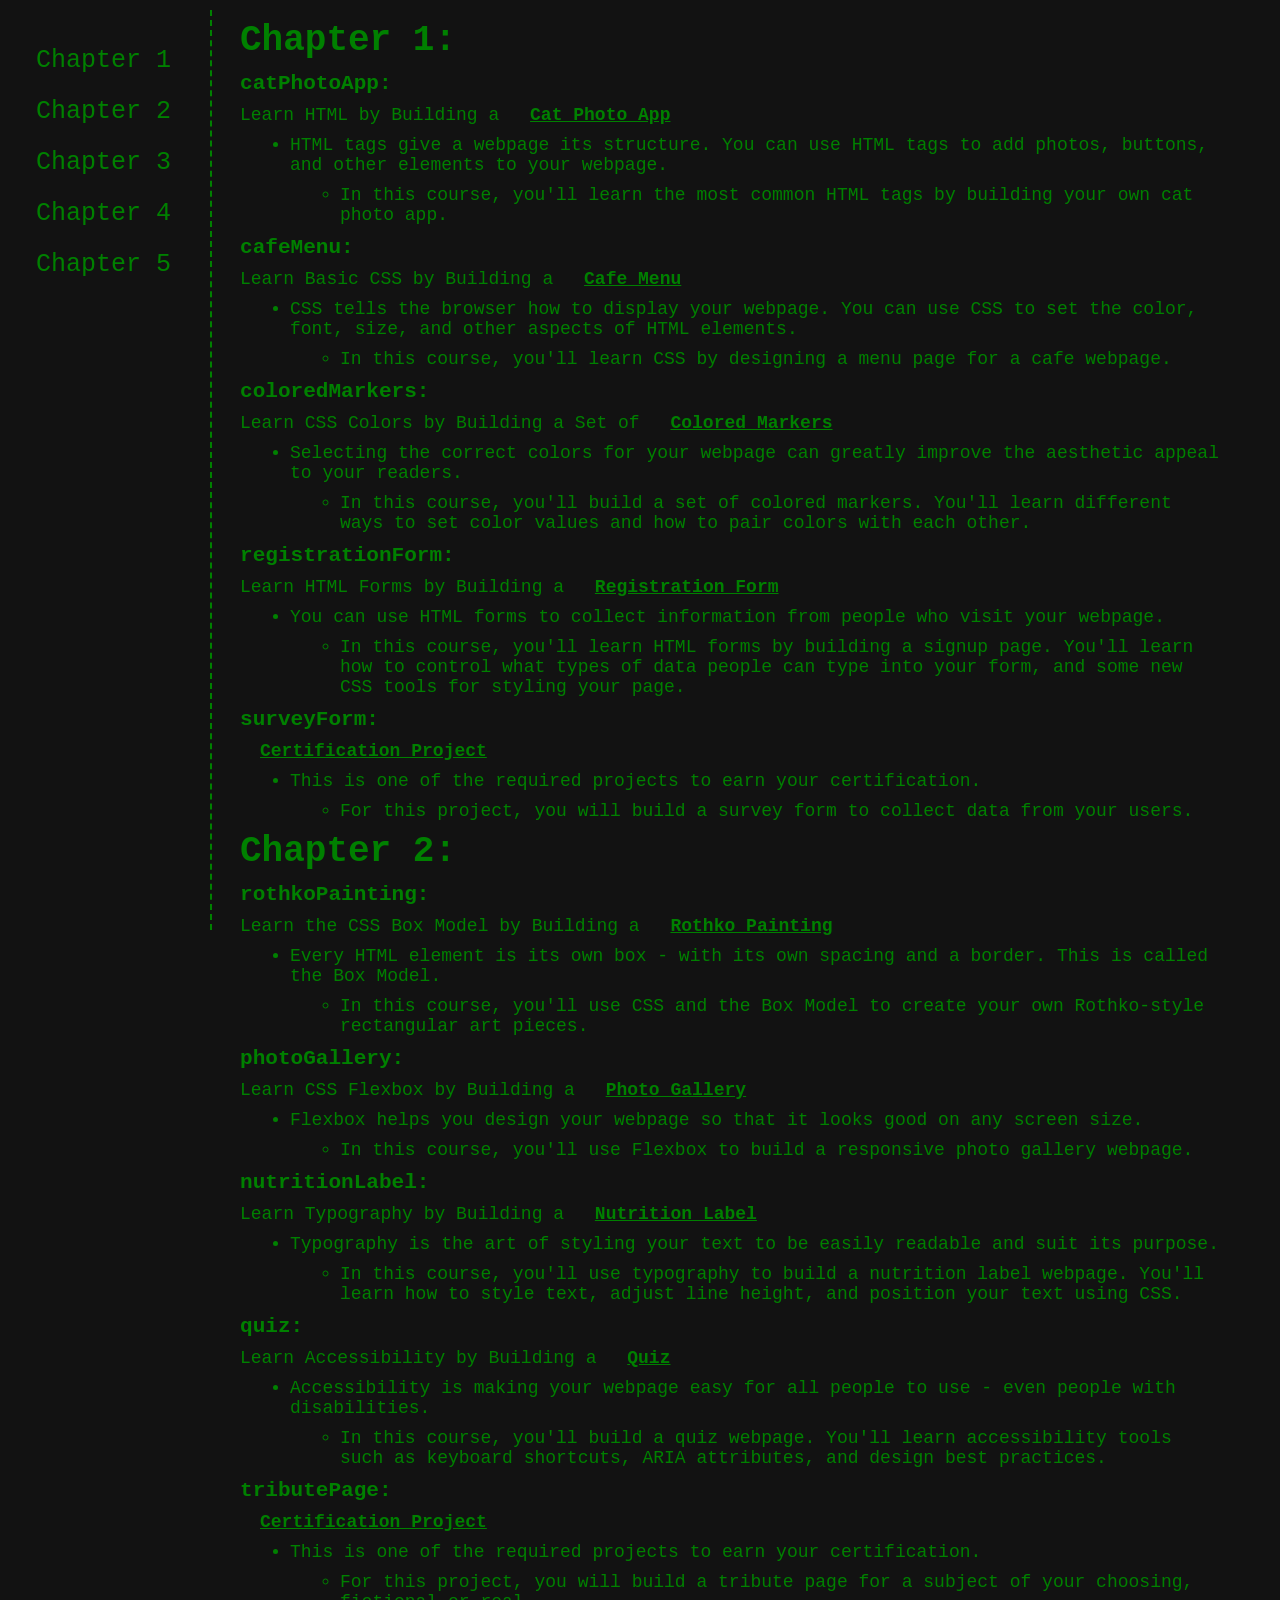
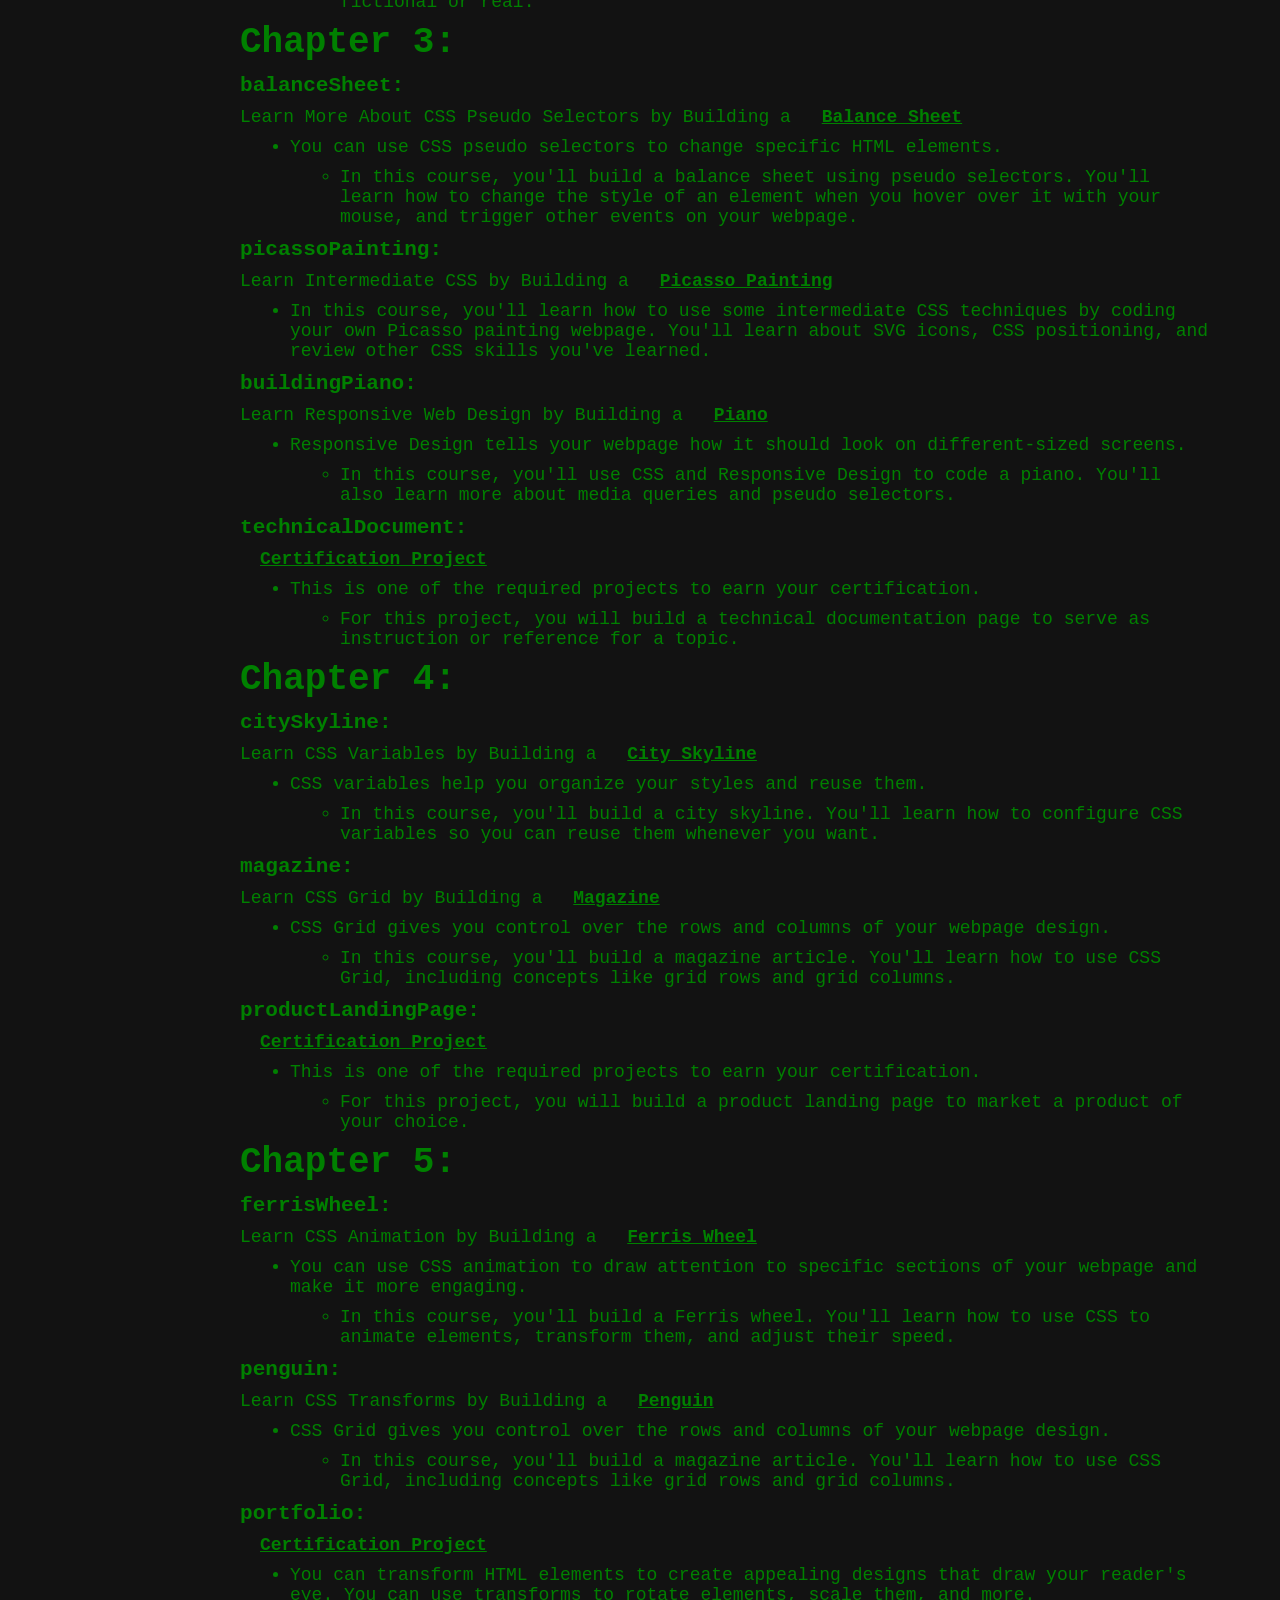
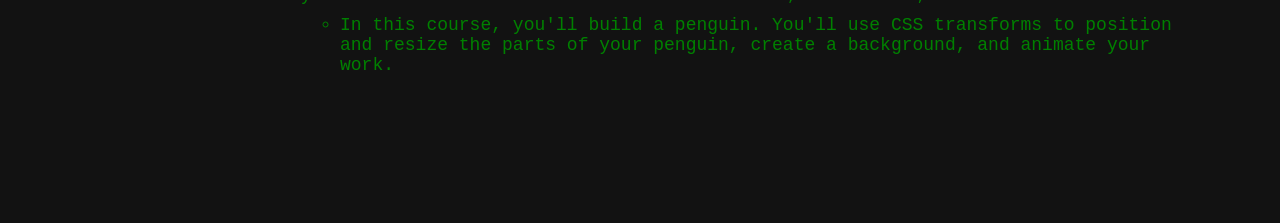
==== commit d1af55ea: "added: sidebar" ====
--- a/index.html
+++ b/index.html
@@ -15,396 +15,453 @@
     *,
     html,
     body {
-      background-color: #121212; /* #363535;*/
+      background-color: #121212;
       color: green;
-      /*       background-color: darkgrey; */
       font-family: monospace;
-    }
-    html,
-    body {
       margin: 10px;
+    }
+    /* https://www.w3schools.com/howto/tryit.asp?filename=tryhow_css_sidenav_fixed */
+    .sidenav {
+      height: 100%;
+      width: 200px;
+      position: fixed;
+      z-index: 1;
+      top: 0;
+      left: 0;
+      overflow-x: hidden;
+      padding-top: 20px;
+      border-right: 2px dashed green;
+    }
+
+    .sidenav a {
+      padding: 6px 8px 6px 16px;
+      text-decoration: none;
+      font-size: 25px;
+      display: block;
+    }
+
+    .sidenav a:hover {
+      color: #818181;
+    }
+
+    .main {
+      margin-left: 200px; /* Same as the width of the sidenav */
+      font-size: 18px;
+      padding: 0px 10px;
+    }
+    @media (max-width: 700px) {
+      .sidenav {
+        padding-top: 15px;
+        width: 150px;
+      }
+      .sidenav a {
+        font-size: 18px;
+      }
+      main {
+        font-size: 16px;
+        margin-left: 150px;
+      }
     }
   </style>
   <body>
-    <h1>Course 1:</h1>
-
-    <h3>catPhotoApp:</h3>
-    <p>
-      Learn HTML by Building a
-      <a href="catPhotoApp/catPhotoApp.html" target="_blank"
-        ><b>Cat Photo App</b></a
-      >
-    </p>
-    <ul>
-      <li>
-        HTML tags give a webpage its structure. You can use HTML tags to add
-        photos, buttons, and other elements to your webpage.
-      </li>
-      <ul>
-        <li>
-          In this course, you'll learn the most common HTML tags by building
-          your own cat photo app.
-        </li>
-      </ul>
-    </ul>
-
-    <h3>cafeMenu:</h3>
-    <p>
-      Learn Basic CSS by Building a
-      <a href="cafeMenu/cafeMenu.html" target="_blank"><b>Cafe Menu</b></a>
-    </p>
-    <ul>
-      <li>
-        CSS tells the browser how to display your webpage. You can use CSS to
-        set the color, font, size, and other aspects of HTML elements.
-      </li>
-      <ul>
-        <li>
-          In this course, you'll learn CSS by designing a menu page for a cafe
-          webpage.
-        </li>
-      </ul>
-    </ul>
-
-    <h3>coloredMarkers:</h3>
-    <p>
-      Learn CSS Colors by Building a Set of
-      <a href="coloredMarkers/coloredMarkers.html" target="_blank"
-        ><b>Colored Markers</b></a
-      >
-    </p>
-    <ul>
-      <li>
-        Selecting the correct colors for your webpage can greatly improve the
-        aesthetic appeal to your readers.
-      </li>
-      <ul>
-        <li>
-          In this course, you'll build a set of colored markers. You'll learn
-          different ways to set color values and how to pair colors with each
-          other.
-        </li>
-      </ul>
-    </ul>
-
-    <h3>registrationForm:</h3>
-    <p>
-      Learn HTML Forms by Building a
-      <a href="registrationForm/registrationForm.html" target="_blank"
-        ><b>Registration Form</b></a
-      >
-    </p>
-    <ul>
-      <li>
-        You can use HTML forms to collect information from people who visit your
-        webpage.
-      </li>
-      <ul>
-        <li>
-          In this course, you'll learn HTML forms by building a signup page.
-          You'll learn how to control what types of data people can type into
-          your form, and some new CSS tools for styling your page.
-        </li>
-      </ul>
-    </ul>
-
-    <h3>surveyForm:</h3>
-    <p>
-      <a href="surveyForm/surveyForm.html" target="_blank"
-        ><b>Certification Project</b></a
-      >
-    </p>
-    <ul>
-      <li>This is one of the required projects to earn your certification.</li>
-      <ul>
-        <li>
-          For this project, you will build a survey form to collect data from
-          your users.
-        </li>
-      </ul>
-    </ul>
-
-    <h1>Course 2:</h1>
-
-    <h3>rothkoPainting:</h3>
-    <p>
-      Learn the CSS Box Model by Building a
-      <a href="rothkoPainting/rothkoPainting.html" target="_blank"
-        ><b>Rothko Painting</b></a
-      >
-    </p>
-    <ul>
-      <li>
-        Every HTML element is its own box - with its own spacing and a border.
-        This is called the Box Model.
-      </li>
-      <ul>
-        <li>
-          In this course, you'll use CSS and the Box Model to create your own
-          Rothko-style rectangular art pieces.
-        </li>
-      </ul>
-    </ul>
-
-    <h3>photoGallery:</h3>
-    <p>
-      Learn CSS Flexbox by Building a
-      <a href="photoGallery/photoGallery.html" target="_blank"
-        ><b>Photo Gallery</b></a
-      >
-    </p>
-    <ul>
-      <li>
-        Flexbox helps you design your webpage so that it looks good on any
-        screen size.
-      </li>
-      <ul>
-        <li>
-          In this course, you'll use Flexbox to build a responsive photo gallery
-          webpage.
-        </li>
-      </ul>
-    </ul>
-
-    <h3>nutritionLabel:</h3>
-    <p>
-      Learn Typography by Building a
-      <a href="nutritionLabel/nutritionLabel.html" target="_blank"
-        ><b>Nutrition Label</b></a
-      >
-    </p>
-    <ul>
-      <li>
-        Typography is the art of styling your text to be easily readable and
-        suit its purpose.
-      </li>
-      <ul>
-        <li>
-          In this course, you'll use typography to build a nutrition label
-          webpage. You'll learn how to style text, adjust line height, and
-          position your text using CSS.
-        </li>
-      </ul>
-    </ul>
-
-    <h3>quiz:</h3>
-    <p>
-      Learn Accessibility by Building a
-      <a href="quiz/quiz.html" target="_blank"><b>Quiz</b></a>
-    </p>
-    <ul>
-      <li>
-        Accessibility is making your webpage easy for all people to use - even
-        people with disabilities.
-      </li>
-      <ul>
-        <li>
-          In this course, you'll build a quiz webpage. You'll learn
-          accessibility tools such as keyboard shortcuts, ARIA attributes, and
-          design best practices.
-        </li>
-      </ul>
-    </ul>
-
-    <h3>tributePage:</h3>
-    <p>
-      <a href="tributePage/tributePage.html" target="_blank"
-        ><b>Certification Project</b></a
-      >
-    </p>
-    <ul>
-      <li>This is one of the required projects to earn your certification.</li>
-      <ul>
-        <li>
-          For this project, you will build a tribute page for a subject of your
-          choosing, fictional or real.
-        </li>
-      </ul>
-    </ul>
-
-    <h1>Course 3:</h1>
-
-    <h3>balanceSheet:</h3>
-    <p>
-      Learn More About CSS Pseudo Selectors by Building a
-      <a href="balanceSheet/balanceSheet.html" target="_blank"
-        ><b>Balance Sheet</b></a
-      >
-    </p>
-    <ul>
-      <li>
-        You can use CSS pseudo selectors to change specific HTML elements.
-      </li>
-      <ul>
-        <li>
-          In this course, you'll build a balance sheet using pseudo selectors.
-          You'll learn how to change the style of an element when you hover over
-          it with your mouse, and trigger other events on your webpage.
-        </li>
-      </ul>
-    </ul>
-
-    <h3>picassoPainting:</h3>
-    <p>
-      Learn Intermediate CSS by Building a
-      <a href="picassoPainting/picassoPainting.html" target="_blank"
-        ><b>Picasso Painting</b></a
-      >
-    </p>
-    <ul>
-      <li>
-        In this course, you'll learn how to use some intermediate CSS techniques
-        by coding your own Picasso painting webpage. You'll learn about SVG
-        icons, CSS positioning, and review other CSS skills you've learned.
-      </li>
-    </ul>
-
-    <h3>buildingPiano:</h3>
-    <p>
-      Learn Responsive Web Design by Building a
-      <a href="buildingPiano/buildingPiano.html" target="_blank"
-        ><b>Piano</b></a
-      >
-    </p>
-    <ul>
-      <li>
-        Responsive Design tells your webpage how it should look on
-        different-sized screens.
-      </li>
-      <ul>
-        <li>
-          In this course, you'll use CSS and Responsive Design to code a piano.
-          You'll also learn more about media queries and pseudo selectors.
-        </li>
-      </ul>
-    </ul>
-
-    <h3>technicalDocument:</h3>
-    <p>
-      <a href="technicalDocument/techDocu.html" target="_blank"
-        ><b>Certification Project</b></a
-      >
-    </p>
-    <ul>
-      <li>This is one of the required projects to earn your certification.</li>
-      <ul>
-        <li>
-          For this project, you will build a technical documentation page to
-          serve as instruction or reference for a topic.
-        </li>
-      </ul>
-    </ul>
-
-    <h1>Course 4:</h1>
-
-    <h3>citySkyline:</h3>
-    <p>
-      Learn CSS Variables by Building a
-      <a href="citySkyline/citySkyline.html" target="_blank"
-        ><b>City Skyline</b></a
-      >
-    </p>
-    <ul>
-      <li>CSS variables help you organize your styles and reuse them.</li>
-      <ul>
-        <li>
-          In this course, you'll build a city skyline. You'll learn how to
-          configure CSS variables so you can reuse them whenever you want.
-        </li>
-      </ul>
-    </ul>
-
-    <h3>magazine:</h3>
-    <p>
-      Learn CSS Grid by Building a
-      <a href="magazine/index.html" target="_blank"><b>Magazine</b></a>
-    </p>
-    <ul>
-      <li>
-        CSS Grid gives you control over the rows and columns of your webpage
-        design.
-      </li>
-      <ul>
-        <li>
-          In this course, you'll build a magazine article. You'll learn how to
-          use CSS Grid, including concepts like grid rows and grid columns.
-        </li>
-      </ul>
-    </ul>
-
-    <h3>productLandingPage:</h3>
-    <p>
-      <a href="productLandingPage/index.html" target="_blank"
-        ><b>Certification Project</b></a
-      >
-    </p>
-    <ul>
-      <li>This is one of the required projects to earn your certification.</li>
-      <ul>
-        <li>
-          For this project, you will build a product landing page to market a
-          product of your choice.
-        </li>
-      </ul>
-    </ul>
-
-    <h1>Course 5:</h1>
-
-    <h3>ferrisWheel:</h3>
-    <p>
-      Learn CSS Animation by Building a
-      <a href="ferrisWheel/index.html" target="_blank"><b>Ferris Wheel</b></a>
-    </p>
-    <ul>
-      <li>
-        You can use CSS animation to draw attention to specific sections of your
-        webpage and make it more engaging.
-      </li>
-      <ul>
-        <li>
-          In this course, you'll build a Ferris wheel. You'll learn how to use
-          CSS to animate elements, transform them, and adjust their speed.
-        </li>
-      </ul>
-    </ul>
-
-    <h3>penguin:</h3>
-    <p>
-      Learn CSS Transforms by Building a
-      <a href="penguin/index.html" target="_blank"><b>Penguin</b></a>
-    </p>
-    <ul>
-      <li>
-        CSS Grid gives you control over the rows and columns of your webpage
-        design.
-      </li>
-      <ul>
-        <li>
-          In this course, you'll build a magazine article. You'll learn how to
-          use CSS Grid, including concepts like grid rows and grid columns.
-        </li>
-      </ul>
-    </ul>
-
-    <h3>portfolio:</h3>
-    <p>
-      <a href="portfolio/index.html" target="_blank"
-        ><b>Certification Project</b></a
-      >
-    </p>
-    <ul>
-      <li>
-        You can transform HTML elements to create appealing designs that draw
-        your reader's eye. You can use transforms to rotate elements, scale
-        them, and more.
-      </li>
-      <ul>
-        <li>
-          In this course, you'll build a penguin. You'll use CSS transforms to
-          position and resize the parts of your penguin, create a background,
-          and animate your work.
-        </li>
-      </ul>
-    </ul>
+    <div id="mySidenav" class="sidenav">
+      <a href="#chap1">Chapter 1</a>
+      <a href="#chap2">Chapter 2</a>
+      <a href="#chap3">Chapter 3</a>
+      <a href="#chap4">Chapter 4</a>
+      <a href="#chap5">Chapter 5</a>
+    </div>
+    <div class="main">
+      <h1 id="chap1">Chapter 1:</h1>
+
+      <h3>catPhotoApp:</h3>
+      <p>
+        Learn HTML by Building a
+        <a href="catPhotoApp/catPhotoApp.html" target="_blank"
+          ><b>Cat Photo App</b></a
+        >
+      </p>
+      <ul>
+        <li>
+          HTML tags give a webpage its structure. You can use HTML tags to add
+          photos, buttons, and other elements to your webpage.
+        </li>
+        <ul>
+          <li>
+            In this course, you'll learn the most common HTML tags by building
+            your own cat photo app.
+          </li>
+        </ul>
+      </ul>
+
+      <h3>cafeMenu:</h3>
+      <p>
+        Learn Basic CSS by Building a
+        <a href="cafeMenu/cafeMenu.html" target="_blank"><b>Cafe Menu</b></a>
+      </p>
+      <ul>
+        <li>
+          CSS tells the browser how to display your webpage. You can use CSS to
+          set the color, font, size, and other aspects of HTML elements.
+        </li>
+        <ul>
+          <li>
+            In this course, you'll learn CSS by designing a menu page for a cafe
+            webpage.
+          </li>
+        </ul>
+      </ul>
+
+      <h3>coloredMarkers:</h3>
+      <p>
+        Learn CSS Colors by Building a Set of
+        <a href="coloredMarkers/coloredMarkers.html" target="_blank"
+          ><b>Colored Markers</b></a
+        >
+      </p>
+      <ul>
+        <li>
+          Selecting the correct colors for your webpage can greatly improve the
+          aesthetic appeal to your readers.
+        </li>
+        <ul>
+          <li>
+            In this course, you'll build a set of colored markers. You'll learn
+            different ways to set color values and how to pair colors with each
+            other.
+          </li>
+        </ul>
+      </ul>
+
+      <h3>registrationForm:</h3>
+      <p>
+        Learn HTML Forms by Building a
+        <a href="registrationForm/registrationForm.html" target="_blank"
+          ><b>Registration Form</b></a
+        >
+      </p>
+      <ul>
+        <li>
+          You can use HTML forms to collect information from people who visit
+          your webpage.
+        </li>
+        <ul>
+          <li>
+            In this course, you'll learn HTML forms by building a signup page.
+            You'll learn how to control what types of data people can type into
+            your form, and some new CSS tools for styling your page.
+          </li>
+        </ul>
+      </ul>
+
+      <h3>surveyForm:</h3>
+      <p>
+        <a href="surveyForm/surveyForm.html" target="_blank"
+          ><b>Certification Project</b></a
+        >
+      </p>
+      <ul>
+        <li>
+          This is one of the required projects to earn your certification.
+        </li>
+        <ul>
+          <li>
+            For this project, you will build a survey form to collect data from
+            your users.
+          </li>
+        </ul>
+      </ul>
+
+      <h1 id="chap2">Chapter 2:</h1>
+
+      <h3>rothkoPainting:</h3>
+      <p>
+        Learn the CSS Box Model by Building a
+        <a href="rothkoPainting/rothkoPainting.html" target="_blank"
+          ><b>Rothko Painting</b></a
+        >
+      </p>
+      <ul>
+        <li>
+          Every HTML element is its own box - with its own spacing and a border.
+          This is called the Box Model.
+        </li>
+        <ul>
+          <li>
+            In this course, you'll use CSS and the Box Model to create your own
+            Rothko-style rectangular art pieces.
+          </li>
+        </ul>
+      </ul>
+
+      <h3>photoGallery:</h3>
+      <p>
+        Learn CSS Flexbox by Building a
+        <a href="photoGallery/photoGallery.html" target="_blank"
+          ><b>Photo Gallery</b></a
+        >
+      </p>
+      <ul>
+        <li>
+          Flexbox helps you design your webpage so that it looks good on any
+          screen size.
+        </li>
+        <ul>
+          <li>
+            In this course, you'll use Flexbox to build a responsive photo
+            gallery webpage.
+          </li>
+        </ul>
+      </ul>
+
+      <h3>nutritionLabel:</h3>
+      <p>
+        Learn Typography by Building a
+        <a href="nutritionLabel/nutritionLabel.html" target="_blank"
+          ><b>Nutrition Label</b></a
+        >
+      </p>
+      <ul>
+        <li>
+          Typography is the art of styling your text to be easily readable and
+          suit its purpose.
+        </li>
+        <ul>
+          <li>
+            In this course, you'll use typography to build a nutrition label
+            webpage. You'll learn how to style text, adjust line height, and
+            position your text using CSS.
+          </li>
+        </ul>
+      </ul>
+
+      <h3>quiz:</h3>
+      <p>
+        Learn Accessibility by Building a
+        <a href="quiz/quiz.html" target="_blank"><b>Quiz</b></a>
+      </p>
+      <ul>
+        <li>
+          Accessibility is making your webpage easy for all people to use - even
+          people with disabilities.
+        </li>
+        <ul>
+          <li>
+            In this course, you'll build a quiz webpage. You'll learn
+            accessibility tools such as keyboard shortcuts, ARIA attributes, and
+            design best practices.
+          </li>
+        </ul>
+      </ul>
+
+      <h3>tributePage:</h3>
+      <p>
+        <a href="tributePage/tributePage.html" target="_blank"
+          ><b>Certification Project</b></a
+        >
+      </p>
+      <ul>
+        <li>
+          This is one of the required projects to earn your certification.
+        </li>
+        <ul>
+          <li>
+            For this project, you will build a tribute page for a subject of
+            your choosing, fictional or real.
+          </li>
+        </ul>
+      </ul>
+
+      <h1 id="chap3">Chapter 3:</h1>
+
+      <h3>balanceSheet:</h3>
+      <p>
+        Learn More About CSS Pseudo Selectors by Building a
+        <a href="balanceSheet/balanceSheet.html" target="_blank"
+          ><b>Balance Sheet</b></a
+        >
+      </p>
+      <ul>
+        <li>
+          You can use CSS pseudo selectors to change specific HTML elements.
+        </li>
+        <ul>
+          <li>
+            In this course, you'll build a balance sheet using pseudo selectors.
+            You'll learn how to change the style of an element when you hover
+            over it with your mouse, and trigger other events on your webpage.
+          </li>
+        </ul>
+      </ul>
+
+      <h3>picassoPainting:</h3>
+      <p>
+        Learn Intermediate CSS by Building a
+        <a href="picassoPainting/picassoPainting.html" target="_blank"
+          ><b>Picasso Painting</b></a
+        >
+      </p>
+      <ul>
+        <li>
+          In this course, you'll learn how to use some intermediate CSS
+          techniques by coding your own Picasso painting webpage. You'll learn
+          about SVG icons, CSS positioning, and review other CSS skills you've
+          learned.
+        </li>
+      </ul>
+
+      <h3>buildingPiano:</h3>
+      <p>
+        Learn Responsive Web Design by Building a
+        <a href="buildingPiano/buildingPiano.html" target="_blank"
+          ><b>Piano</b></a
+        >
+      </p>
+      <ul>
+        <li>
+          Responsive Design tells your webpage how it should look on
+          different-sized screens.
+        </li>
+        <ul>
+          <li>
+            In this course, you'll use CSS and Responsive Design to code a
+            piano. You'll also learn more about media queries and pseudo
+            selectors.
+          </li>
+        </ul>
+      </ul>
+
+      <h3>technicalDocument:</h3>
+      <p>
+        <a href="technicalDocument/techDocu.html" target="_blank"
+          ><b>Certification Project</b></a
+        >
+      </p>
+      <ul>
+        <li>
+          This is one of the required projects to earn your certification.
+        </li>
+        <ul>
+          <li>
+            For this project, you will build a technical documentation page to
+            serve as instruction or reference for a topic.
+          </li>
+        </ul>
+      </ul>
+
+      <h1 id="chap4">Chapter 4:</h1>
+
+      <h3>citySkyline:</h3>
+      <p>
+        Learn CSS Variables by Building a
+        <a href="citySkyline/citySkyline.html" target="_blank"
+          ><b>City Skyline</b></a
+        >
+      </p>
+      <ul>
+        <li>CSS variables help you organize your styles and reuse them.</li>
+        <ul>
+          <li>
+            In this course, you'll build a city skyline. You'll learn how to
+            configure CSS variables so you can reuse them whenever you want.
+          </li>
+        </ul>
+      </ul>
+
+      <h3>magazine:</h3>
+      <p>
+        Learn CSS Grid by Building a
+        <a href="magazine/index.html" target="_blank"><b>Magazine</b></a>
+      </p>
+      <ul>
+        <li>
+          CSS Grid gives you control over the rows and columns of your webpage
+          design.
+        </li>
+        <ul>
+          <li>
+            In this course, you'll build a magazine article. You'll learn how to
+            use CSS Grid, including concepts like grid rows and grid columns.
+          </li>
+        </ul>
+      </ul>
+
+      <h3>productLandingPage:</h3>
+      <p>
+        <a href="productLandingPage/index.html" target="_blank"
+          ><b>Certification Project</b></a
+        >
+      </p>
+      <ul>
+        <li>
+          This is one of the required projects to earn your certification.
+        </li>
+        <ul>
+          <li>
+            For this project, you will build a product landing page to market a
+            product of your choice.
+          </li>
+        </ul>
+      </ul>
+
+      <h1 id="chap5">Chapter 5:</h1>
+
+      <h3>ferrisWheel:</h3>
+      <p>
+        Learn CSS Animation by Building a
+        <a href="ferrisWheel/index.html" target="_blank"><b>Ferris Wheel</b></a>
+      </p>
+      <ul>
+        <li>
+          You can use CSS animation to draw attention to specific sections of
+          your webpage and make it more engaging.
+        </li>
+        <ul>
+          <li>
+            In this course, you'll build a Ferris wheel. You'll learn how to use
+            CSS to animate elements, transform them, and adjust their speed.
+          </li>
+        </ul>
+      </ul>
+
+      <h3>penguin:</h3>
+      <p>
+        Learn CSS Transforms by Building a
+        <a href="penguin/index.html" target="_blank"><b>Penguin</b></a>
+      </p>
+      <ul>
+        <li>
+          CSS Grid gives you control over the rows and columns of your webpage
+          design.
+        </li>
+        <ul>
+          <li>
+            In this course, you'll build a magazine article. You'll learn how to
+            use CSS Grid, including concepts like grid rows and grid columns.
+          </li>
+        </ul>
+      </ul>
+
+      <h3>portfolio:</h3>
+      <p>
+        <a href="portfolio/index.html" target="_blank"
+          ><b>Certification Project</b></a
+        >
+      </p>
+      <ul>
+        <li>
+          You can transform HTML elements to create appealing designs that draw
+          your reader's eye. You can use transforms to rotate elements, scale
+          them, and more.
+        </li>
+        <ul>
+          <li>
+            In this course, you'll build a penguin. You'll use CSS transforms to
+            position and resize the parts of your penguin, create a background,
+            and animate your work.
+          </li>
+        </ul>
+      </ul>
+    </div>
   </body>
 </html>
